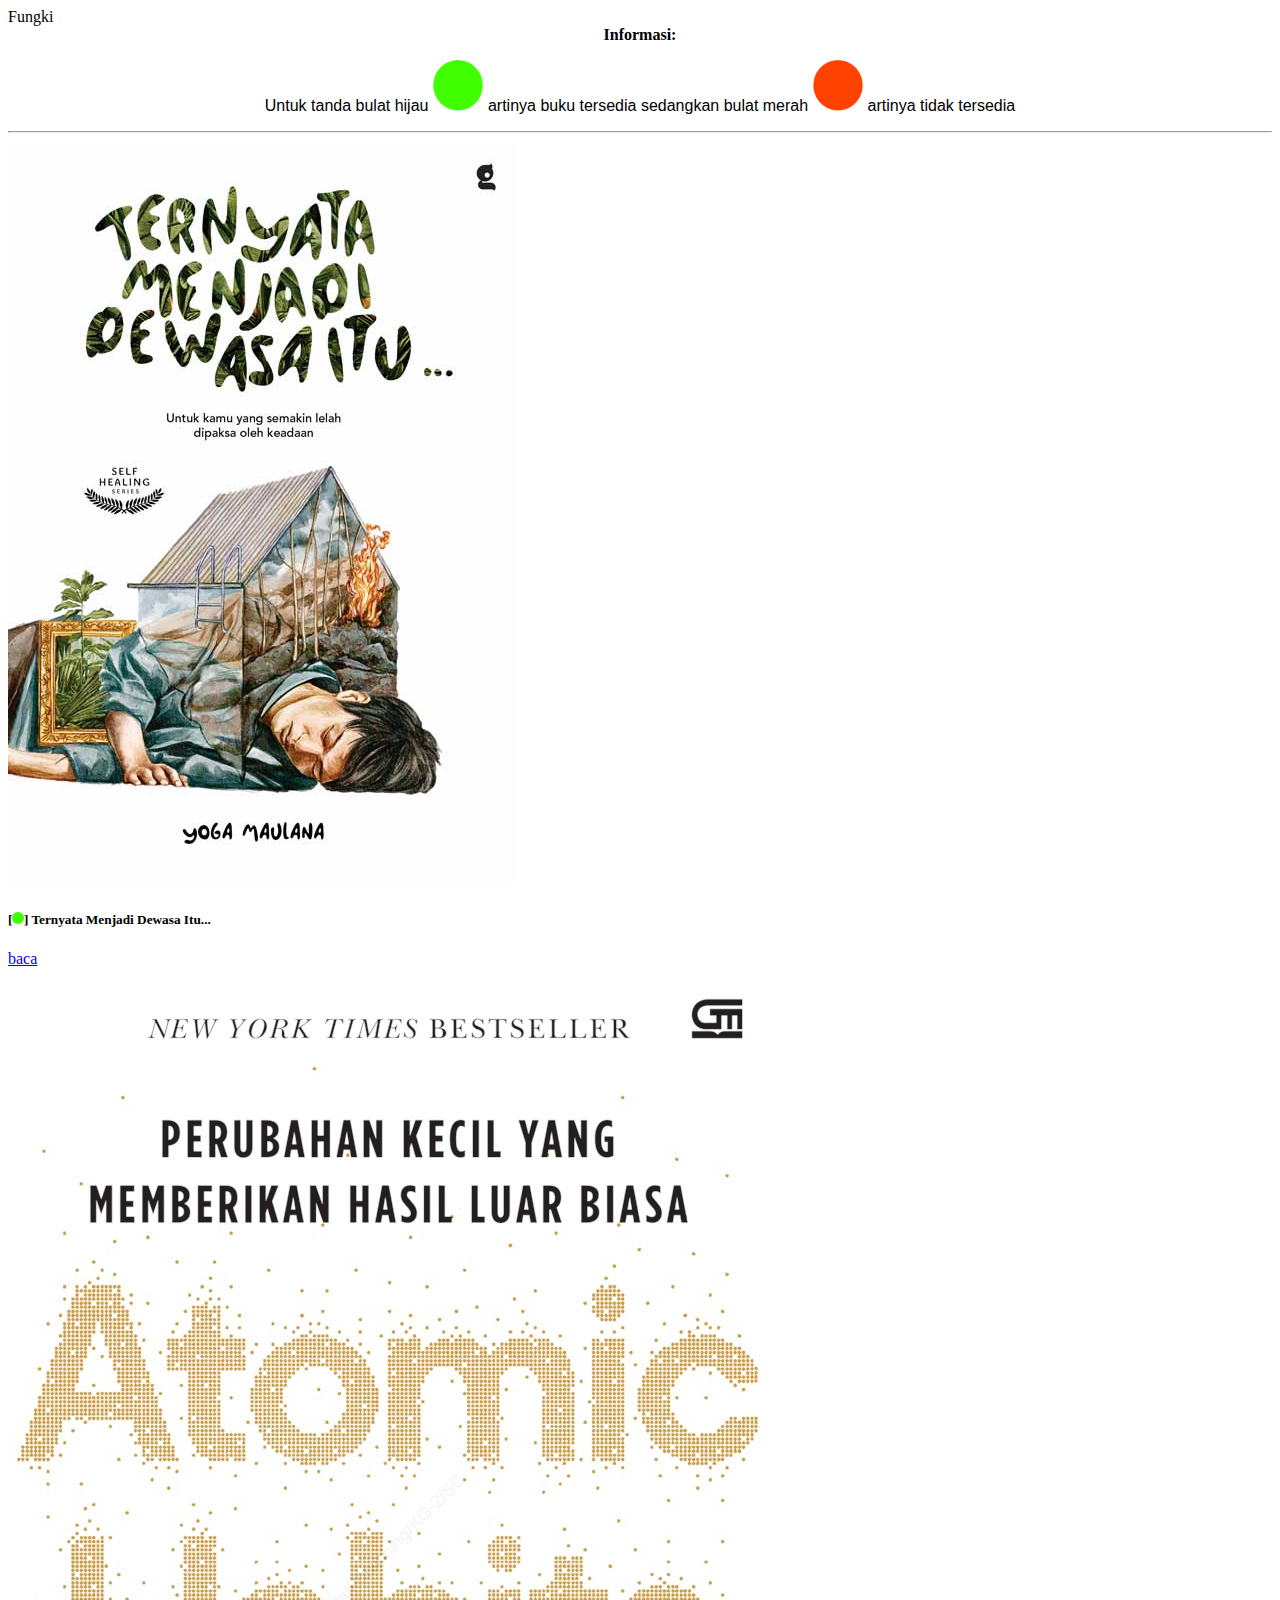
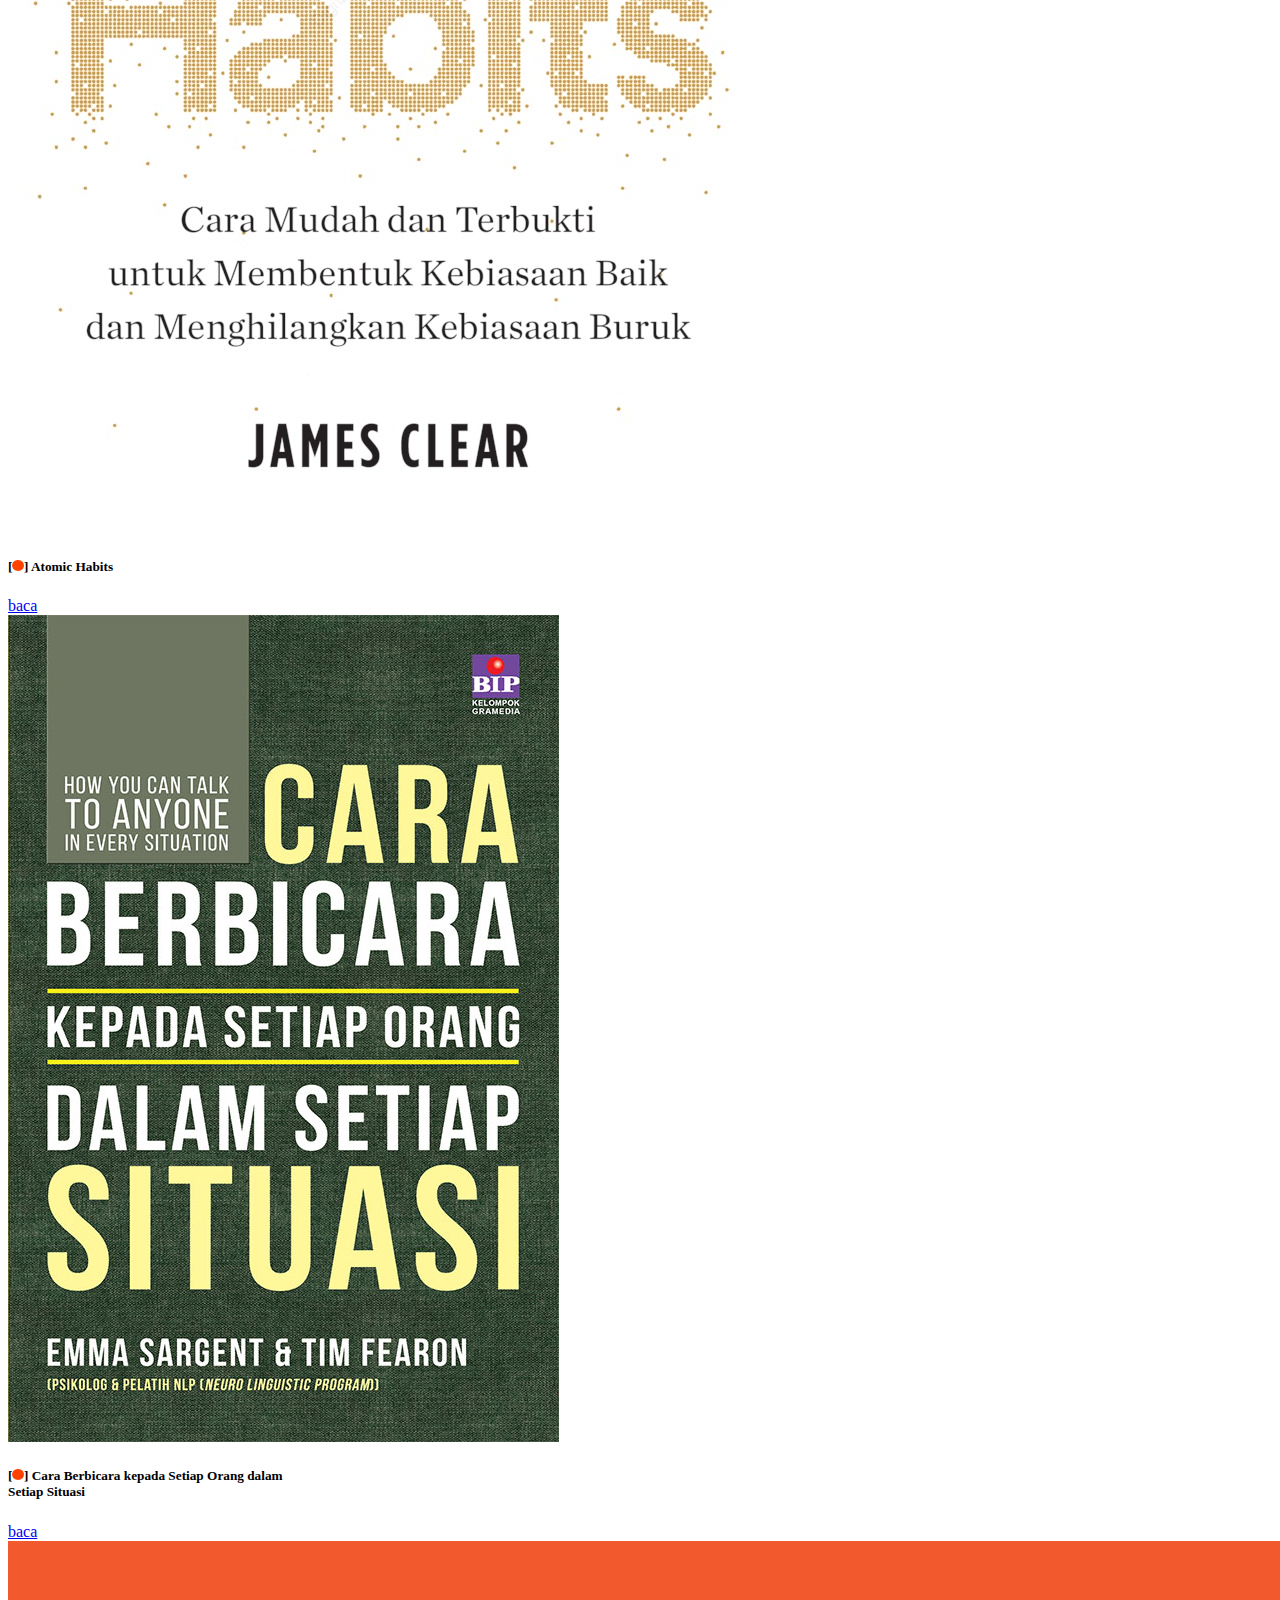
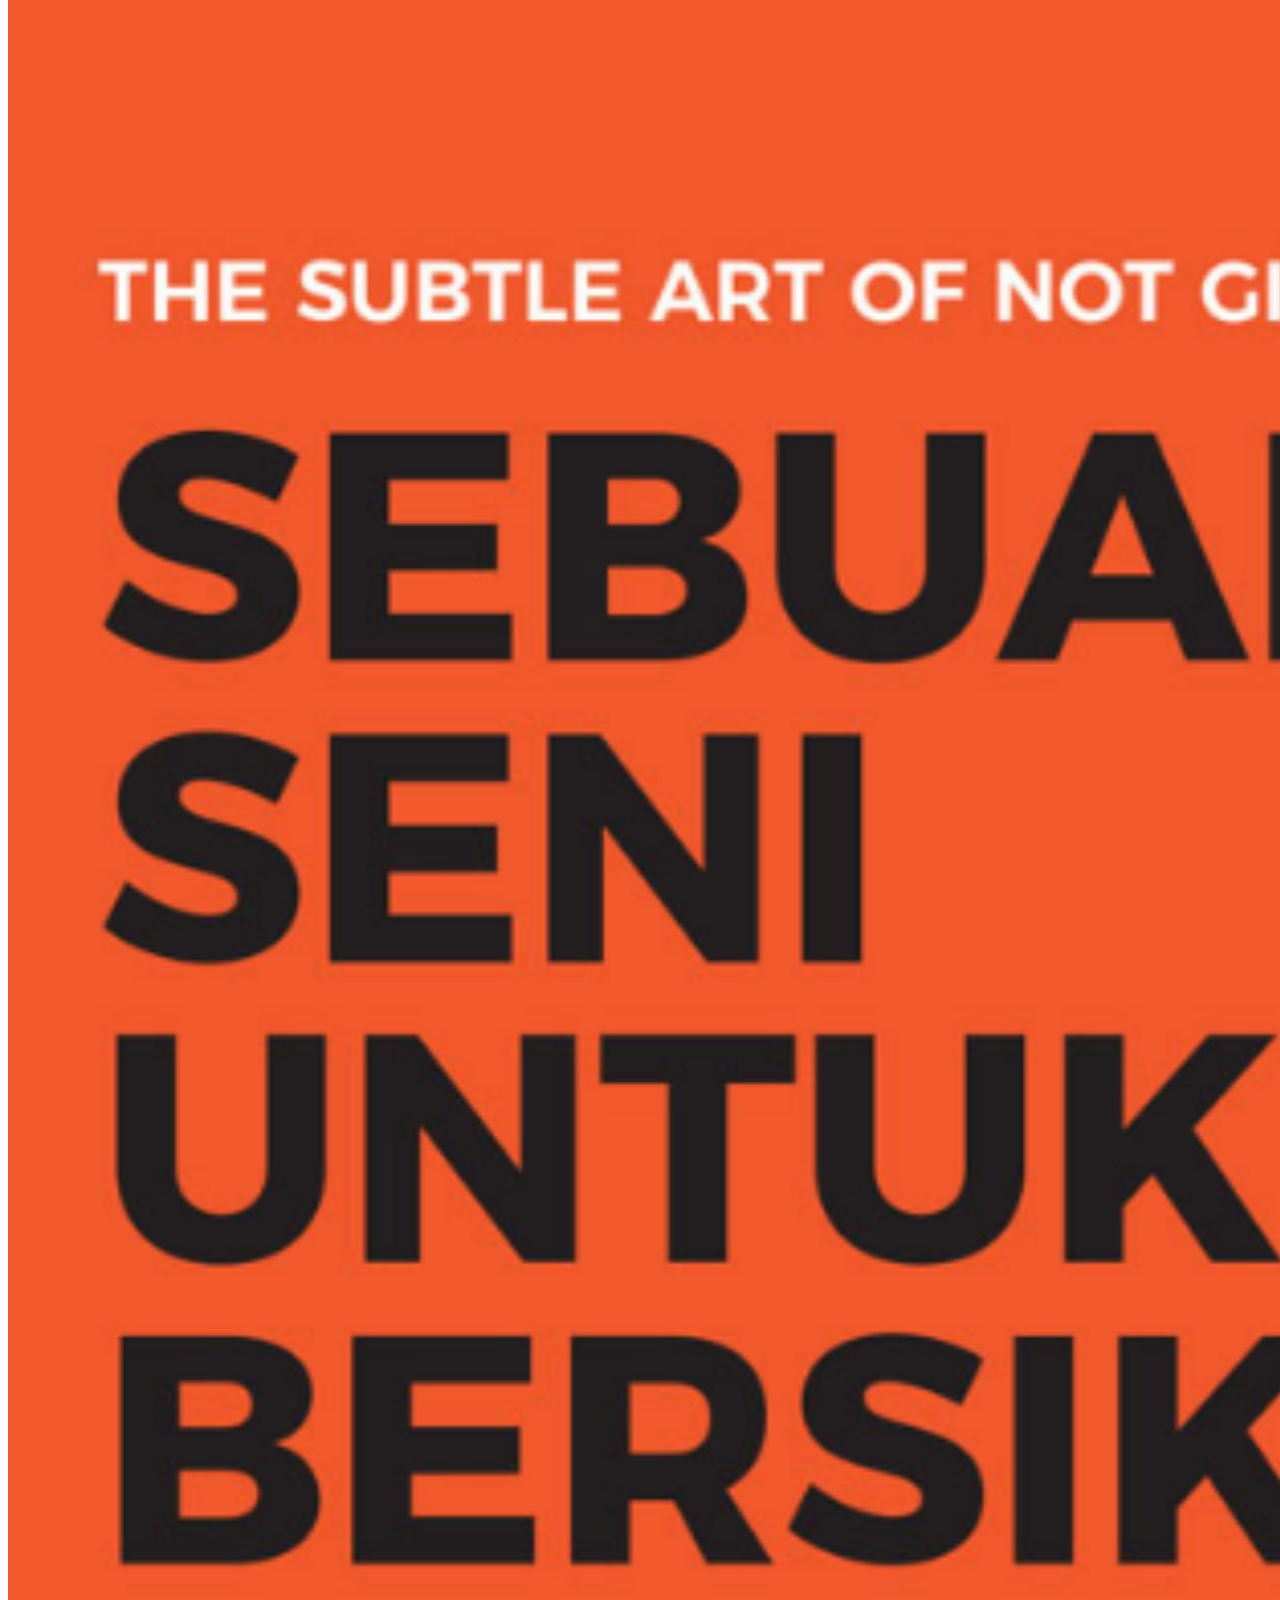
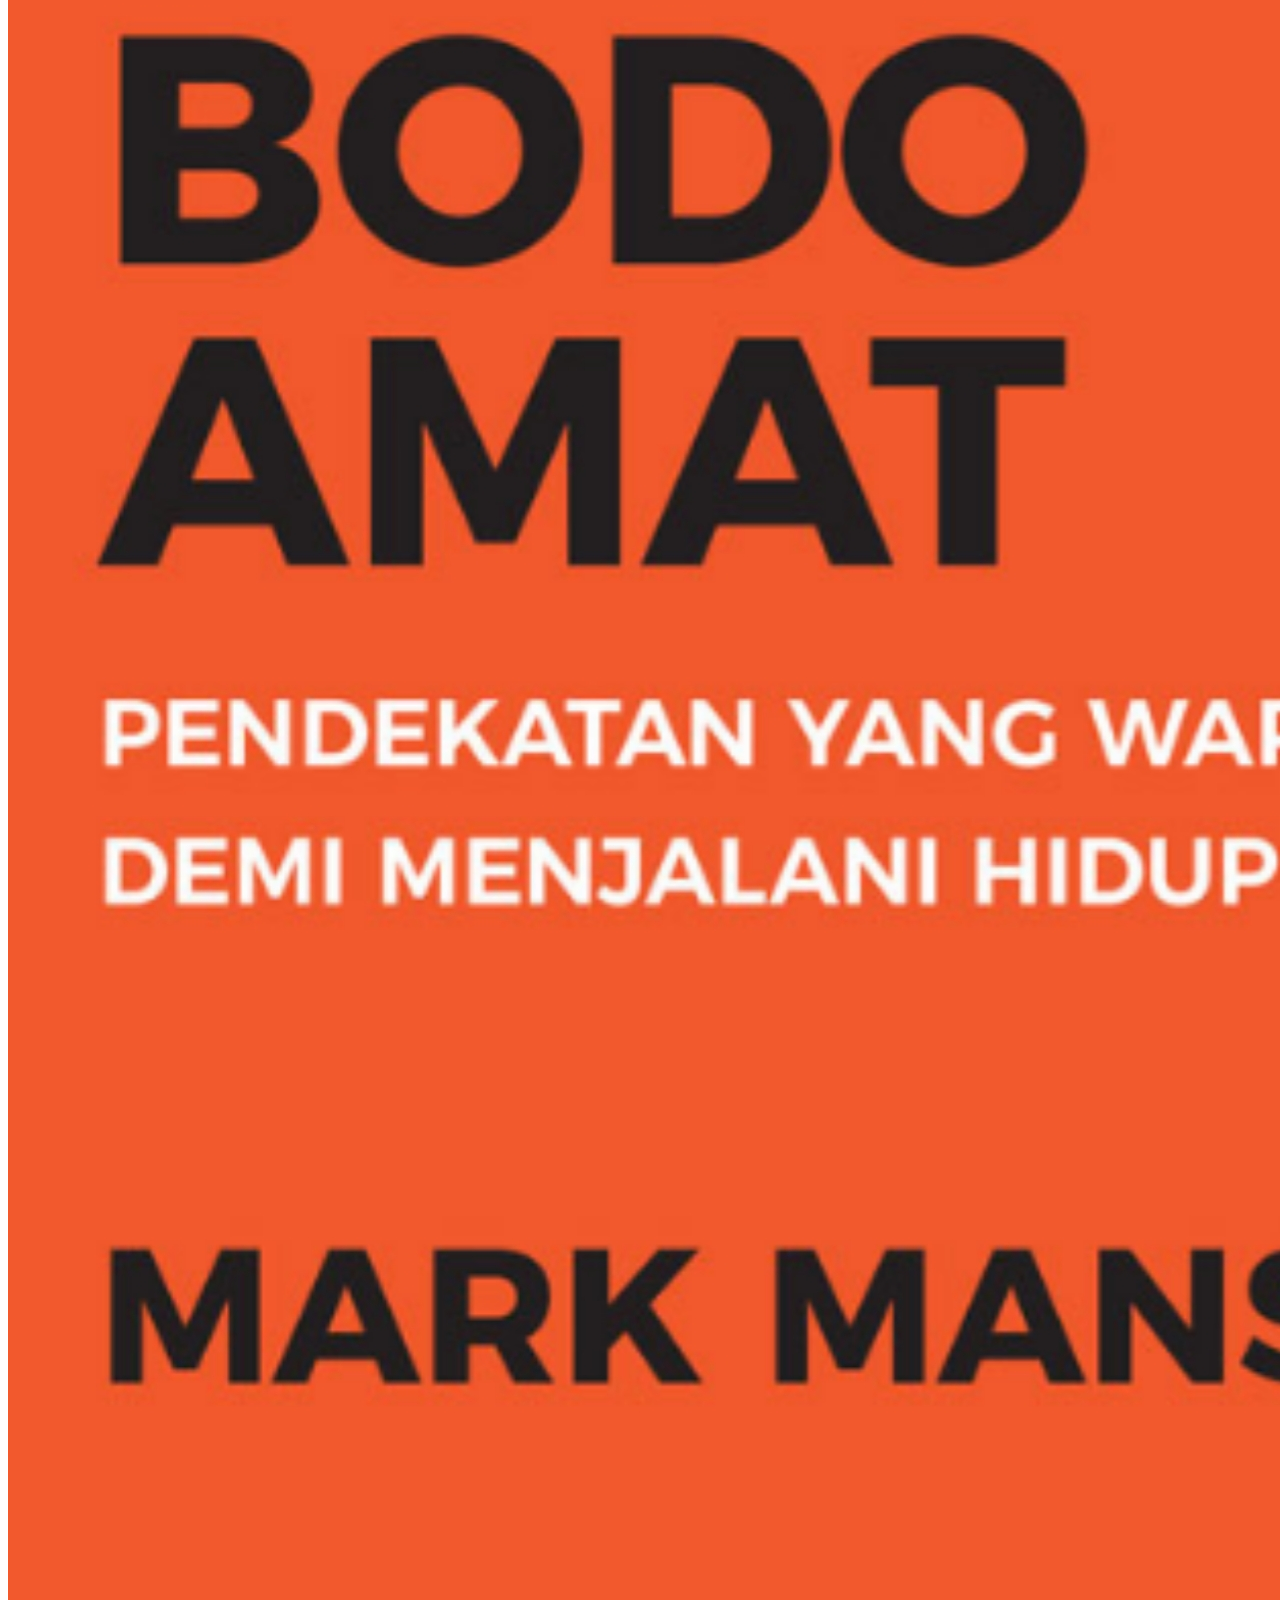
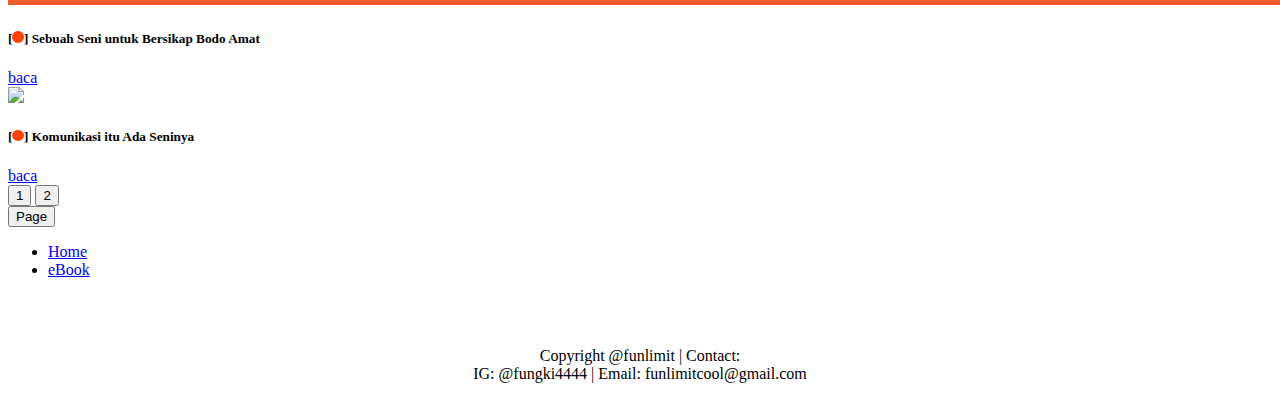
==== index.html @ 974fe0f2 "first commit" ====
<!DOCTYPE html>
<html lang="in">

<head>
  <meta charset="UTF-8">
  <meta name="viewport" content="width=device-width, initial-scale=1.0">
  <title>Daftar Buku</title>
  <link rel="stylesheet" href="../bootstrap.min.css">
  <link rel="stylesheet" href="../free.min.css">
  <link rel="stylesheet" href="../brand.min.css">
  <link rel="stylesheet" href="../flag.min.css">
  <style type="text/css" media="all">
    .BulatWarna {
      width: 4%;
      padding: 0;
      margin:0;
      align-self: center;
    }
    .sansSerif {
      font-family: helvetica;
    }
  </style>
  <script src="jquery-3.7.0.min.js"></script>

</head>

<body class="bg-warning">
  <!-- INI NAVBAR -->
  
  <nav class="navbar bg-dark" data-bs-theme="dark">
    <div class="container-fluid">
      <a class="navbar-brand">Fungki</a>
      <!-- <form action="https://www.google.com/search" id="searchform" method="get" target="_top" class="d-flex position-absolute top-50 end-0 translate-middle-y pl-3" role="search">
                          <input class="form-control me-2 " type="search" placeholder="Google Search" aria-label="Search" autocomplete="off" name="q"  required="required" value="">
                          <button class="btn btn-outline-success bg-grey btn-outline-light" type="submit">Search</button>
                        </form> -->
    </div>
  </nav>
  <!-- NAVBAR END -->
  <div>

    <div class="bg-light">
    <!-- Kode Warna -->
    <div class="p-3" role="group">
      
      <center>
        <b>Informasi:</b>
        <p class="sansSerif">Untuk tanda bulat hijau <img class="BulatWarna"src="hijauB.png" alt="bulat hijau" /> artinya buku tersedia sedangkan bulat merah <img class="BulatWarna" src="merahB.png" alt="bulat merah"/> artinya tidak tersedia</p></center>
        <hr />
    </div>
    <!-- Kode Warna End-->
      <!-- ini. card -->
      <div id="contentBook" class="p-2 container-fluid d-flex justify-content-center row m-auto mt-3">


      </div>
      <!-- ini btn drpdwn -->
      <div class="btn-group p-3 " role="group" aria-label="Button group with nested dropdown">
        <button type="button" class="btn btn-warning">1</button>
        <button type="button" class="btn btn-warning">2</button>

        <div class="btn-group" role="group">
          <button type="button" class="btn btn-warning dropdown-toggle" data-bs-toggle="dropdown" aria-expanded="false">
            Page
          </button>
          <ul class="dropdown-menu">
            <li><a class="dropdown-item" href="../index.html">Home</a></li>
            <li><a class="dropdown-item" href="#">eBook</a></li>
          </ul>
        </div>
      </div>
      <!-- ini btn drpdwn -->

    </div>




    <!-- CARD END -->
  </div>
</div>

<center>
  <br>

  <br>
  <p>
    Copyright @funlimit | Contact:<br>
    <a>IG: @fungki4444</a> | <a>Email: funlimitcool@gmail.com</a>
  </p>

</center>
<script src="../bootstrap.bundle.min.js" type="text/javascript"></script>
<script src="iman.js" type="text/javascript" charset="utf-8"></script>
<!-- <script>
  $.getJSON('bookList_v1.json', function (data){
  let list = data.buku;
  console.log(list);
  $.each(list, function (i, data){
    $('#contentBook').append('<div class="card text-bg-light mb-3" style="max-width: 18rem;"><img class="img-thumbnail" src="'+ data.gambar +'" class="card-img-top"><div class="card-body"><h5 class="card-title">'+ data.judul +'</h5><a class="btn btn-outline-warning" href="">baca</a></div></div>');
      console.log(list);
  });
});
</script> -->
</body>

</html>
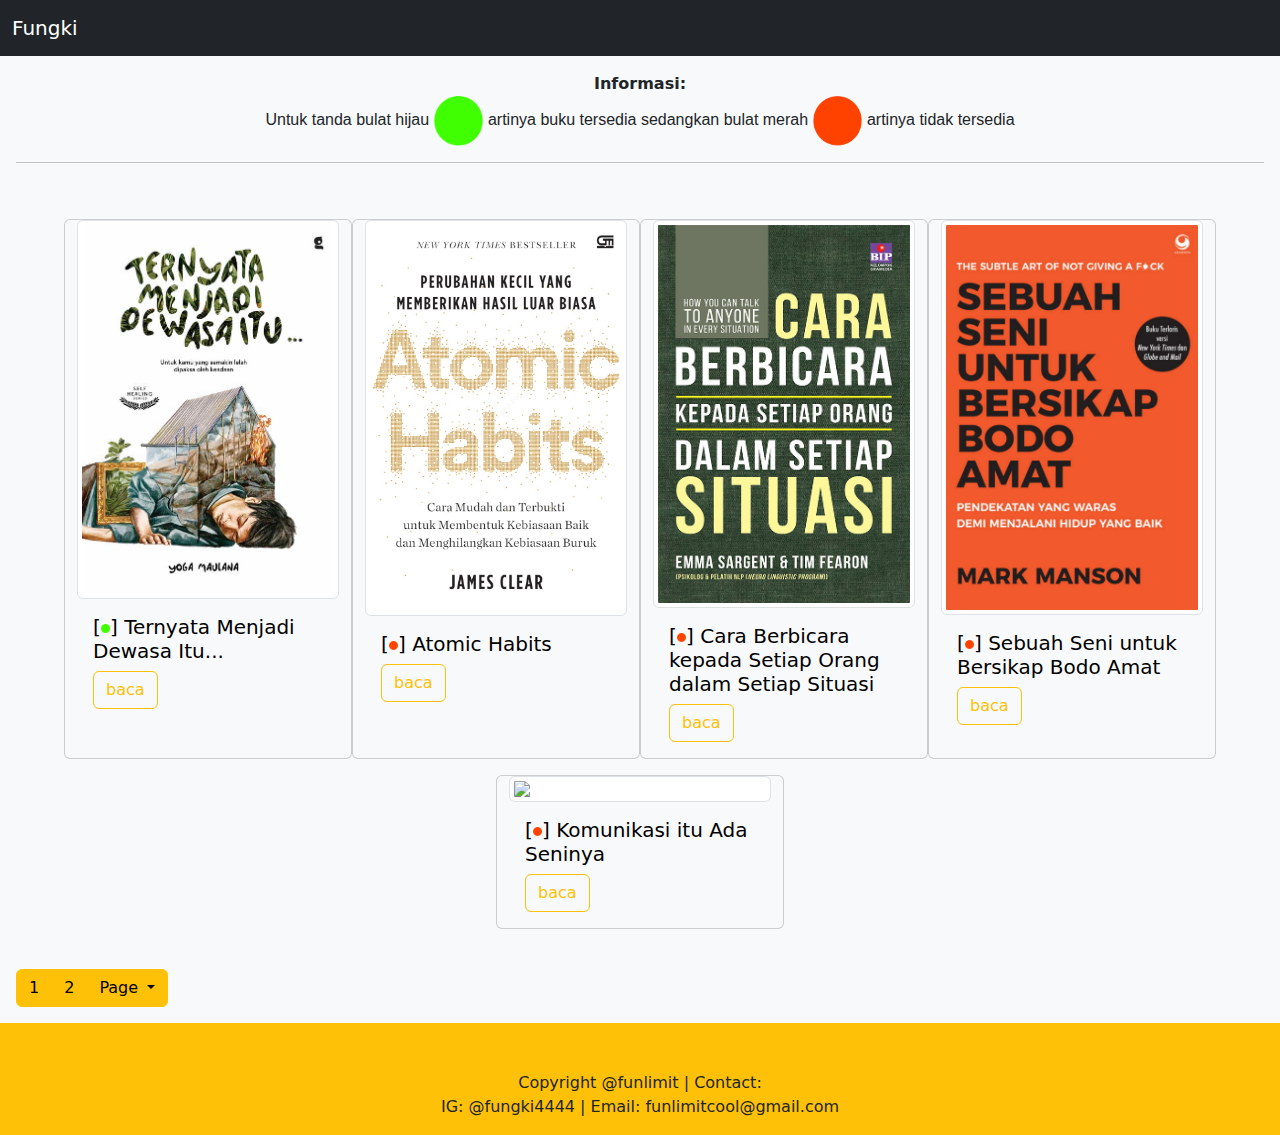
==== commit 99476a43: "Update index.html" ====
--- a/index.html
+++ b/index.html
@@ -5,10 +5,10 @@
   <meta charset="UTF-8">
   <meta name="viewport" content="width=device-width, initial-scale=1.0">
   <title>Daftar Buku</title>
-  <link rel="stylesheet" href="../bootstrap.min.css">
-  <link rel="stylesheet" href="../free.min.css">
-  <link rel="stylesheet" href="../brand.min.css">
-  <link rel="stylesheet" href="../flag.min.css">
+  <link rel="stylesheet" href="https://cdn.jsdelivr.net/npm/bootstrap@5.3.3/dist/css/bootstrap.min.css">
+  <link rel="stylesheet" href="free.min.css">
+  <link rel="stylesheet" href="brand.min.css">
+  <link rel="stylesheet" href=".flag.min.css">
   <style type="text/css" media="all">
     .BulatWarna {
       width: 4%;
@@ -104,4 +104,4 @@
 </script> -->
 </body>
 
-</html>+</html>
--- a/free.min.css
+++ b/free.min.css
@@ -0,0 +1,8 @@
+@charset "UTF-8";/*!
+ * CoreUI Icons Free Open Source Icons
+ * @version v2.0.0-beta.4
+ * @link https://coreui.io/icons
+ * Copyright (c) 2020 creativeLabs Łukasz Holeczek
+ * Licensed under MIT (https://coreui.io/icons/license)
+ */@font-face{font-family:CoreUI-Icons-Free;src:url(../fonts/CoreUI-Icons-Free.eot?64h6xh);src:url(../fonts/CoreUI-Icons-Free.eot?64h6xh#iefix) format("embedded-opentype"),url(../fonts/CoreUI-Icons-Free.ttf?64h6xh) format("truetype"),url(../fonts/CoreUI-Icons-Free.woff?64h6xh) format("woff"),url(../fonts/CoreUI-Icons-Free.svg?64h6xh#CoreUI-Icons-Free) format("svg");font-weight:400;font-style:normal}[class*=" cil-"],[class^=cil-]{font-family:CoreUI-Icons-Free!important;speak:none;font-style:normal;font-weight:400;font-variant:normal;text-transform:none;line-height:1;-webkit-font-smoothing:antialiased;-moz-osx-font-smoothing:grayscale}.cil-3d:before{content:"\ea01"}.cil-4k:before{content:"\ea02"}.cil-account-logout:before{content:"\ea03"}.cil-action-redo:before{content:"\ea04"}.cil-action-undo:before{content:"\ea05"}.cil-address-book:before{content:"\ea06"}.cil-airplane-mode:before{content:"\ea07"}.cil-airplane-mode-off:before{content:"\ea08"}.cil-airplay:before{content:"\ea09"}.cil-alarm:before{content:"\ea0a"}.cil-album:before{content:"\ea0b"}.cil-align-center:before{content:"\ea0c"}.cil-align-left:before{content:"\ea0d"}.cil-align-right:before{content:"\ea0e"}.cil-american-football:before{content:"\ea0f"}.cil-animal:before{content:"\ea10"}.cil-aperture:before{content:"\ea11"}.cil-apple:before{content:"\ea12"}.cil-applications:before{content:"\ea13"}.cil-applications-settings:before{content:"\ea14"}.cil-apps:before{content:"\ea15"}.cil-apps-settings:before{content:"\ea16"}.cil-arrow-bottom:before{content:"\ea17"}.cil-arrow-circle-bottom:before{content:"\ea18"}.cil-arrow-circle-left:before{content:"\ea19"}.cil-arrow-circle-right:before{content:"\ea1a"}.cil-arrow-circle-top:before{content:"\ea1b"}.cil-arrow-left:before{content:"\ea1c"}.cil-arrow-right:before{content:"\ea1d"}.cil-arrow-thick-bottom:before{content:"\ea1e"}.cil-arrow-thick-from-bottom:before{content:"\ea1f"}.cil-arrow-thick-from-left:before{content:"\ea20"}.cil-arrow-thick-from-right:before{content:"\ea21"}.cil-arrow-thick-from-top:before{content:"\ea22"}.cil-arrow-thick-left:before{content:"\ea23"}.cil-arrow-thick-right:before{content:"\ea24"}.cil-arrow-thick-to-bottom:before{content:"\ea25"}.cil-arrow-thick-to-left:before{content:"\ea26"}.cil-arrow-thick-to-right:before{content:"\ea27"}.cil-arrow-thick-to-top:before{content:"\ea28"}.cil-arrow-thick-top:before{content:"\ea29"}.cil-arrow-top:before{content:"\ea2a"}.cil-assistive-listening-system:before{content:"\ea2b"}.cil-asterisk:before{content:"\ea2c"}.cil-asterisk-circle:before{content:"\ea2d"}.cil-at:before{content:"\ea2e"}.cil-audio:before{content:"\ea2f"}.cil-audio-description:before{content:"\ea30"}.cil-audio-spectrum:before{content:"\ea31"}.cil-av-timer:before{content:"\ea32"}.cil-baby:before{content:"\ea33"}.cil-baby-carriage:before{content:"\ea34"}.cil-backspace:before{content:"\ea35"}.cil-badge:before{content:"\ea36"}.cil-balance-scale:before{content:"\ea37"}.cil-ban:before{content:"\ea38"}.cil-bank:before{content:"\ea39"}.cil-bar-chart:before{content:"\ea3a"}.cil-barcode:before{content:"\ea3b"}.cil-baseball:before{content:"\ea3c"}.cil-basket:before{content:"\ea3d"}.cil-basketball:before{content:"\ea3e"}.cil-bath:before{content:"\ea3f"}.cil-bathroom:before{content:"\ea40"}.cil-battery-0:before{content:"\ea41"}.cil-battery-3:before{content:"\ea42"}.cil-battery-5:before{content:"\ea43"}.cil-battery-alert:before{content:"\ea44"}.cil-battery-empty:before{content:"\ea45"}.cil-battery-full:before{content:"\ea46"}.cil-battery-slash:before{content:"\ea47"}.cil-beach-access:before{content:"\ea48"}.cil-beaker:before{content:"\ea49"}.cil-bed:before{content:"\ea4a"}.cil-bell:before{content:"\ea4b"}.cil-bell-exclamation:before{content:"\ea4c"}.cil-bike:before{content:"\ea4d"}.cil-birthday-cake:before{content:"\ea4e"}.cil-blind:before{content:"\ea4f"}.cil-bluetooth:before{content:"\ea50"}.cil-blur:before{content:"\ea51"}.cil-blur-circular:before{content:"\ea52"}.cil-blur-linear:before{content:"\ea53"}.cil-boat-alt:before{content:"\ea54"}.cil-bold:before{content:"\ea55"}.cil-bolt:before{content:"\ea56"}.cil-bolt-circle:before{content:"\ea57"}.cil-book:before{content:"\ea58"}.cil-bookmark:before{content:"\ea59"}.cil-border-all:before{content:"\ea5a"}.cil-border-bottom:before{content:"\ea5b"}.cil-border-clear:before{content:"\ea5c"}.cil-border-horizontal:before{content:"\ea5d"}.cil-border-inner:before{content:"\ea5e"}.cil-border-left:before{content:"\ea5f"}.cil-border-outer:before{content:"\ea60"}.cil-border-right:before{content:"\ea61"}.cil-border-style:before{content:"\ea62"}.cil-border-top:before{content:"\ea63"}.cil-border-vertical:before{content:"\ea64"}.cil-bowling:before{content:"\ea65"}.cil-braille:before{content:"\ea66"}.cil-briefcase:before{content:"\ea67"}.cil-brightness:before{content:"\ea68"}.cil-british-pound:before{content:"\ea69"}.cil-browser:before{content:"\ea6a"}.cil-brush:before{content:"\ea6b"}.cil-brush-alt:before{content:"\ea6c"}.cil-bug:before{content:"\ea6d"}.cil-building:before{content:"\ea6e"}.cil-bullhorn:before{content:"\ea6f"}.cil-burger:before{content:"\ea70"}.cil-burn:before{content:"\ea71"}.cil-bus-alt:before{content:"\ea72"}.cil-calculator:before{content:"\ea73"}.cil-calendar:before{content:"\ea74"}.cil-calendar-check:before{content:"\ea75"}.cil-camera:before{content:"\ea76"}.cil-camera-control:before{content:"\ea77"}.cil-camera-roll:before{content:"\ea78"}.cil-car-alt:before{content:"\ea79"}.cil-caret-bottom:before{content:"\ea7a"}.cil-caret-left:before{content:"\ea7b"}.cil-caret-right:before{content:"\ea7c"}.cil-caret-top:before{content:"\ea7d"}.cil-cart:before{content:"\ea7e"}.cil-cash:before{content:"\ea7f"}.cil-casino:before{content:"\ea80"}.cil-cast:before{content:"\ea81"}.cil-cat:before{content:"\ea82"}.cil-cc:before{content:"\ea83"}.cil-center-focus:before{content:"\ea84"}.cil-chart:before{content:"\ea85"}.cil-chart-line:before{content:"\ea86"}.cil-chart-pie:before{content:"\ea87"}.cil-chat-bubble:before{content:"\ea88"}.cil-check:before{content:"\ea89"}.cil-check-alt:before{content:"\ea8a"}.cil-check-circle:before{content:"\ea8b"}.cil-chevron-bottom:before{content:"\ea8c"}.cil-chevron-circle-down-alt:before{content:"\ea8d"}.cil-chevron-circle-left-alt:before{content:"\ea8e"}.cil-chevron-circle-right-alt:before{content:"\ea8f"}.cil-chevron-circle-up-alt:before{content:"\ea90"}.cil-chevron-double-down:before{content:"\ea91"}.cil-chevron-double-left:before{content:"\ea92"}.cil-chevron-double-right:before{content:"\ea93"}.cil-chevron-double-up:before{content:"\ea94"}.cil-chevron-left:before{content:"\ea95"}.cil-chevron-right:before{content:"\ea96"}.cil-chevron-top:before{content:"\ea97"}.cil-child:before{content:"\ea98"}.cil-child-friendly:before{content:"\ea99"}.cil-circle:before{content:"\ea9a"}.cil-clear-all:before{content:"\ea9b"}.cil-clipboard:before{content:"\ea9c"}.cil-clock:before{content:"\ea9d"}.cil-clone:before{content:"\ea9e"}.cil-closed-captioning:before{content:"\ea9f"}.cil-cloud:before{content:"\eaa0"}.cil-cloud-download:before{content:"\eaa1"}.cil-cloud-upload:before{content:"\eaa2"}.cil-cloudy:before{content:"\eaa3"}.cil-code:before{content:"\eaa4"}.cil-coffee:before{content:"\eaa5"}.cil-cog:before{content:"\eaa6"}.cil-color-border:before{content:"\eaa7"}.cil-color-fill:before{content:"\eaa8"}.cil-color-palette:before{content:"\eaa9"}.cil-columns:before{content:"\eaaa"}.cil-command:before{content:"\eaab"}.cil-comment-bubble:before{content:"\eaac"}.cil-comment-square:before{content:"\eaad"}.cil-compass:before{content:"\eaae"}.cil-compress:before{content:"\eaaf"}.cil-contact:before{content:"\eab0"}.cil-contrast:before{content:"\eab1"}.cil-control:before{content:"\eab2"}.cil-copy:before{content:"\eab3"}.cil-couch:before{content:"\eab4"}.cil-credit-card:before{content:"\eab5"}.cil-crop:before{content:"\eab6"}.cil-crop-rotate:before{content:"\eab7"}.cil-cursor:before{content:"\eab8"}.cil-cursor-move:before{content:"\eab9"}.cil-cut:before{content:"\eaba"}.cil-data-transfer-down:before{content:"\eabb"}.cil-data-transfer-up:before{content:"\eabc"}.cil-deaf:before{content:"\eabd"}.cil-delete:before{content:"\eabe"}.cil-description:before{content:"\eabf"}.cil-devices:before{content:"\eac0"}.cil-dialpad:before{content:"\eac1"}.cil-diamond:before{content:"\eac2"}.cil-dinner:before{content:"\eac3"}.cil-disabled:before{content:"\eac4"}.cil-dog:before{content:"\eac5"}.cil-dollar:before{content:"\eac6"}.cil-door:before{content:"\eac7"}.cil-double-quote-sans-left:before{content:"\eac8"}.cil-double-quote-sans-right:before{content:"\eac9"}.cil-drink:before{content:"\eaca"}.cil-drink-alcohol:before{content:"\eacb"}.cil-drop:before{content:"\eacc"}.cil-eco:before{content:"\eacd"}.cil-education:before{content:"\eace"}.cil-elevator:before{content:"\eacf"}.cil-envelope-closed:before{content:"\ead0"}.cil-envelope-letter:before{content:"\ead1"}.cil-envelope-open:before{content:"\ead2"}.cil-equalizer:before{content:"\ead3"}.cil-ethernet:before{content:"\ead4"}.cil-euro:before{content:"\ead5"}.cil-excerpt:before{content:"\ead6"}.cil-exit-to-app:before{content:"\ead7"}.cil-expand-down:before{content:"\ead8"}.cil-expand-left:before{content:"\ead9"}.cil-expand-right:before{content:"\eada"}.cil-expand-up:before{content:"\eadb"}.cil-exposure:before{content:"\eadc"}.cil-external-link:before{content:"\eadd"}.cil-eyedropper:before{content:"\eade"}.cil-face:before{content:"\eadf"}.cil-face-dead:before{content:"\eae0"}.cil-factory:before{content:"\eae1"}.cil-factory-slash:before{content:"\eae2"}.cil-fastfood:before{content:"\eae3"}.cil-fax:before{content:"\eae4"}.cil-featured-playlist:before{content:"\eae5"}.cil-file:before{content:"\eae6"}.cil-filter:before{content:"\eae7"}.cil-filter-frames:before{content:"\eae8"}.cil-filter-photo:before{content:"\eae9"}.cil-filter-square:before{content:"\eaea"}.cil-filter-x:before{content:"\eaeb"}.cil-find-in-page:before{content:"\eaec"}.cil-fingerprint:before{content:"\eaed"}.cil-fire:before{content:"\eaee"}.cil-flag-alt:before{content:"\eaef"}.cil-flight-takeoff:before{content:"\eaf0"}.cil-flip:before{content:"\eaf1"}.cil-flip-to-back:before{content:"\eaf2"}.cil-flip-to-front:before{content:"\eaf3"}.cil-flower:before{content:"\eaf4"}.cil-folder:before{content:"\eaf5"}.cil-folder-open:before{content:"\eaf6"}.cil-font:before{content:"\eaf7"}.cil-football:before{content:"\eaf8"}.cil-fork:before{content:"\eaf9"}.cil-fridge:before{content:"\eafa"}.cil-frown:before{content:"\eafb"}.cil-fullscreen:before{content:"\eafc"}.cil-fullscreen-exit:before{content:"\eafd"}.cil-functions:before{content:"\eafe"}.cil-functions-alt:before{content:"\eaff"}.cil-gamepad:before{content:"\eb00"}.cil-garage:before{content:"\eb01"}.cil-gem:before{content:"\eb02"}.cil-gif:before{content:"\eb03"}.cil-gift:before{content:"\eb04"}.cil-globe-alt:before{content:"\eb05"}.cil-golf:before{content:"\eb06"}.cil-golf-alt:before{content:"\eb07"}.cil-gradient:before{content:"\eb08"}.cil-grain:before{content:"\eb09"}.cil-graph:before{content:"\eb0a"}.cil-grid:before{content:"\eb0b"}.cil-grid-slash:before{content:"\eb0c"}.cil-group:before{content:"\eb0d"}.cil-hamburger-menu:before{content:"\eb0e"}.cil-hand-point-down:before{content:"\eb0f"}.cil-hand-point-left:before{content:"\eb10"}.cil-hand-point-right:before{content:"\eb11"}.cil-hand-point-up:before{content:"\eb12"}.cil-happy:before{content:"\eb13"}.cil-hd:before{content:"\eb14"}.cil-hdr:before{content:"\eb15"}.cil-header:before{content:"\eb16"}.cil-headphones:before{content:"\eb17"}.cil-healing:before{content:"\eb18"}.cil-heart:before{content:"\eb19"}.cil-highlighter:before{content:"\eb1a"}.cil-highligt:before{content:"\eb1b"}.cil-history:before{content:"\eb1c"}.cil-home:before{content:"\eb1d"}.cil-hospital:before{content:"\eb1e"}.cil-hot-tub:before{content:"\eb1f"}.cil-house:before{content:"\eb20"}.cil-https:before{content:"\eb21"}.cil-image:before{content:"\eb22"}.cil-image-broken:before{content:"\eb23"}.cil-image-plus:before{content:"\eb24"}.cil-inbox:before{content:"\eb25"}.cil-indent-decrease:before{content:"\eb26"}.cil-indent-increase:before{content:"\eb27"}.cil-industry:before{content:"\eb28"}.cil-industry-slash:before{content:"\eb29"}.cil-infinity:before{content:"\eb2a"}.cil-info:before{content:"\eb2b"}.cil-input:before{content:"\eb2c"}.cil-input-hdmi:before{content:"\eb2d"}.cil-input-power:before{content:"\eb2e"}.cil-institution:before{content:"\eb2f"}.cil-italic:before{content:"\eb30"}.cil-justify-center:before{content:"\eb31"}.cil-justify-left:before{content:"\eb32"}.cil-justify-right:before{content:"\eb33"}.cil-keyboard:before{content:"\eb34"}.cil-lan:before{content:"\eb35"}.cil-language:before{content:"\eb36"}.cil-laptop:before{content:"\eb37"}.cil-layers:before{content:"\eb38"}.cil-leaf:before{content:"\eb39"}.cil-lemon:before{content:"\eb3a"}.cil-level-down:before{content:"\eb3b"}.cil-level-up:before{content:"\eb3c"}.cil-library:before{content:"\eb3d"}.cil-library-add:before{content:"\eb3e"}.cil-library-building:before{content:"\eb3f"}.cil-life-ring:before{content:"\eb40"}.cil-lightbulb:before{content:"\eb41"}.cil-line-spacing:before{content:"\eb42"}.cil-line-style:before{content:"\eb43"}.cil-line-weight:before{content:"\eb44"}.cil-link:before{content:"\eb45"}.cil-link-alt:before{content:"\eb46"}.cil-link-broken:before{content:"\eb47"}.cil-list:before{content:"\eb48"}.cil-list-filter:before{content:"\eb49"}.cil-list-high-priority:before{content:"\eb4a"}.cil-list-low-priority:before{content:"\eb4b"}.cil-list-numbered:before{content:"\eb4c"}.cil-list-numbered-rtl:before{content:"\eb4d"}.cil-list-rich:before{content:"\eb4e"}.cil-location-pin:before{content:"\eb4f"}.cil-lock-locked:before{content:"\eb50"}.cil-lock-unlocked:before{content:"\eb51"}.cil-locomotive:before{content:"\eb52"}.cil-loop:before{content:"\eb53"}.cil-loop-1:before{content:"\eb54"}.cil-loop-circular:before{content:"\eb55"}.cil-low-vision:before{content:"\eb56"}.cil-magnifying-glass:before{content:"\eb57"}.cil-map:before{content:"\eb58"}.cil-media-eject:before{content:"\eb59"}.cil-media-pause:before{content:"\eb5a"}.cil-media-play:before{content:"\eb5b"}.cil-media-record:before{content:"\eb5c"}.cil-media-skip-backward:before{content:"\eb5d"}.cil-media-skip-forward:before{content:"\eb5e"}.cil-media-step-backward:before{content:"\eb5f"}.cil-media-step-forward:before{content:"\eb60"}.cil-media-stop:before{content:"\eb61"}.cil-medical-cross:before{content:"\eb62"}.cil-meh:before{content:"\eb63"}.cil-memory:before{content:"\eb64"}.cil-menu:before{content:"\eb65"}.cil-mic:before{content:"\eb66"}.cil-microphone:before{content:"\eb67"}.cil-minus:before{content:"\eb68"}.cil-mobile:before{content:"\eb69"}.cil-mobile-landscape:before{content:"\eb6a"}.cil-money:before{content:"\eb6b"}.cil-monitor:before{content:"\eb6c"}.cil-mood-bad:before{content:"\eb6d"}.cil-mood-good:before{content:"\eb6e"}.cil-mood-very-bad:before{content:"\eb6f"}.cil-mood-very-good:before{content:"\eb70"}.cil-moon:before{content:"\eb71"}.cil-mouse:before{content:"\eb72"}.cil-mouth-slash:before{content:"\eb73"}.cil-move:before{content:"\eb74"}.cil-movie:before{content:"\eb75"}.cil-mug:before{content:"\eb76"}.cil-mug-tea:before{content:"\eb77"}.cil-music-note:before{content:"\eb78"}.cil-newspaper:before{content:"\eb79"}.cil-note-add:before{content:"\eb7a"}.cil-notes:before{content:"\eb7b"}.cil-object-group:before{content:"\eb7c"}.cil-object-ungroup:before{content:"\eb7d"}.cil-opacity:before{content:"\eb7e"}.cil-opentype:before{content:"\eb7f"}.cil-options:before{content:"\eb80"}.cil-paint:before{content:"\eb81"}.cil-paint-bucket:before{content:"\eb82"}.cil-paper-plane:before{content:"\eb83"}.cil-paperclip:before{content:"\eb84"}.cil-paragraph:before{content:"\eb85"}.cil-paw:before{content:"\eb86"}.cil-pen:before{content:"\eb87"}.cil-pen-alt:before{content:"\eb88"}.cil-pen-nib:before{content:"\eb89"}.cil-pencil:before{content:"\eb8a"}.cil-people:before{content:"\eb8b"}.cil-phone:before{content:"\eb8c"}.cil-pin:before{content:"\eb8d"}.cil-pizza:before{content:"\eb8e"}.cil-plant:before{content:"\eb8f"}.cil-playlist-add:before{content:"\eb90"}.cil-plus:before{content:"\eb91"}.cil-pool:before{content:"\eb92"}.cil-power-standby:before{content:"\eb93"}.cil-pregnant:before{content:"\eb94"}.cil-print:before{content:"\eb95"}.cil-pushchair:before{content:"\eb96"}.cil-puzzle:before{content:"\eb97"}.cil-qr-code:before{content:"\eb98"}.cil-rain:before{content:"\eb99"}.cil-rectangle:before{content:"\eb9a"}.cil-recycle:before{content:"\eb9b"}.cil-reload:before{content:"\eb9c"}.cil-report-slash:before{content:"\eb9d"}.cil-resize-both:before{content:"\eb9e"}.cil-resize-height:before{content:"\eb9f"}.cil-resize-width:before{content:"\eba0"}.cil-restaurant:before{content:"\eba1"}.cil-room:before{content:"\eba2"}.cil-router:before{content:"\eba3"}.cil-rowing:before{content:"\eba4"}.cil-rss:before{content:"\eba5"}.cil-ruble:before{content:"\eba6"}.cil-running:before{content:"\eba7"}.cil-sad:before{content:"\eba8"}.cil-satelite:before{content:"\eba9"}.cil-save:before{content:"\ebaa"}.cil-school:before{content:"\ebab"}.cil-screen-desktop:before{content:"\ebac"}.cil-screen-smartphone:before{content:"\ebad"}.cil-scrubber:before{content:"\ebae"}.cil-search:before{content:"\ebaf"}.cil-send:before{content:"\ebb0"}.cil-settings:before{content:"\ebb1"}.cil-share:before{content:"\ebb2"}.cil-share-all:before{content:"\ebb3"}.cil-share-alt:before{content:"\ebb4"}.cil-share-boxed:before{content:"\ebb5"}.cil-shield-alt:before{content:"\ebb6"}.cil-short-text:before{content:"\ebb7"}.cil-shower:before{content:"\ebb8"}.cil-sign-language:before{content:"\ebb9"}.cil-signal-cellular-0:before{content:"\ebba"}.cil-signal-cellular-3:before{content:"\ebbb"}.cil-signal-cellular-4:before{content:"\ebbc"}.cil-sim:before{content:"\ebbd"}.cil-sitemap:before{content:"\ebbe"}.cil-smile:before{content:"\ebbf"}.cil-smile-plus:before{content:"\ebc0"}.cil-smoke:before{content:"\ebc1"}.cil-smoke-free:before{content:"\ebc2"}.cil-smoke-slash:before{content:"\ebc3"}.cil-smoking-room:before{content:"\ebc4"}.cil-snowflake:before{content:"\ebc5"}.cil-soccer:before{content:"\ebc6"}.cil-sofa:before{content:"\ebc7"}.cil-sort-alpha-down:before{content:"\ebc8"}.cil-sort-alpha-up:before{content:"\ebc9"}.cil-sort-ascending:before{content:"\ebca"}.cil-sort-descending:before{content:"\ebcb"}.cil-sort-numeric-down:before{content:"\ebcc"}.cil-sort-numeric-up:before{content:"\ebcd"}.cil-spa:before{content:"\ebce"}.cil-space-bar:before{content:"\ebcf"}.cil-speak:before{content:"\ebd0"}.cil-speaker:before{content:"\ebd1"}.cil-speech:before{content:"\ebd2"}.cil-speedometer:before{content:"\ebd3"}.cil-spreadsheet:before{content:"\ebd4"}.cil-square:before{content:"\ebd5"}.cil-star:before{content:"\ebd6"}.cil-star-half:before{content:"\ebd7"}.cil-storage:before{content:"\ebd8"}.cil-stream:before{content:"\ebd9"}.cil-strikethrough:before{content:"\ebda"}.cil-sun:before{content:"\ebdb"}.cil-swap-horizontal:before{content:"\ebdc"}.cil-swap-vertical:before{content:"\ebdd"}.cil-swimming:before{content:"\ebde"}.cil-sync:before{content:"\ebdf"}.cil-tablet:before{content:"\ebe0"}.cil-tag:before{content:"\ebe1"}.cil-tags:before{content:"\ebe2"}.cil-task:before{content:"\ebe3"}.cil-taxi:before{content:"\ebe4"}.cil-tennis:before{content:"\ebe5"}.cil-tennis-ball:before{content:"\ebe6"}.cil-terminal:before{content:"\ebe7"}.cil-terrain:before{content:"\ebe8"}.cil-text:before{content:"\ebe9"}.cil-text-shapes:before{content:"\ebea"}.cil-text-size:before{content:"\ebeb"}.cil-text-square:before{content:"\ebec"}.cil-text-strike:before{content:"\ebed"}.cil-thumb-down:before{content:"\ebee"}.cil-thumb-up:before{content:"\ebef"}.cil-toggle-off:before{content:"\ebf0"}.cil-toggle-on:before{content:"\ebf1"}.cil-toilet:before{content:"\ebf2"}.cil-touch-app:before{content:"\ebf3"}.cil-transfer:before{content:"\ebf4"}.cil-translate:before{content:"\ebf5"}.cil-trash:before{content:"\ebf6"}.cil-triangle:before{content:"\ebf7"}.cil-truck:before{content:"\ebf8"}.cil-tv:before{content:"\ebf9"}.cil-underline:before{content:"\ebfa"}.cil-usb:before{content:"\ebfb"}.cil-user:before{content:"\ebfc"}.cil-user-female:before{content:"\ebfd"}.cil-user-follow:before{content:"\ebfe"}.cil-user-plus:before{content:"\ebff"}.cil-user-unfollow:before{content:"\ec00"}.cil-user-x:before{content:"\ec01"}.cil-vector:before{content:"\ec02"}.cil-vertical-align-bottom:before{content:"\ec03"}.cil-vertical-align-center:before{content:"\ec04"}.cil-vertical-align-top:before{content:"\ec05"}.cil-video:before{content:"\ec06"}.cil-videogame:before{content:"\ec07"}.cil-view-column:before{content:"\ec08"}.cil-view-module:before{content:"\ec09"}.cil-view-quilt:before{content:"\ec0a"}.cil-view-stream:before{content:"\ec0b"}.cil-voice:before{content:"\ec0c"}.cil-voice-over-record:before{content:"\ec0d"}.cil-volume-high:before{content:"\ec0e"}.cil-volume-low:before{content:"\ec0f"}.cil-volume-off:before{content:"\ec10"}.cil-walk:before{content:"\ec11"}.cil-wallet:before{content:"\ec12"}.cil-wallpaper:before{content:"\ec13"}.cil-warning:before{content:"\ec14"}.cil-watch:before{content:"\ec15"}.cil-wc:before{content:"\ec16"}.cil-weightlifitng:before{content:"\ec17"}.cil-wheelchair:before{content:"\ec18"}.cil-wifi-signal-0:before{content:"\ec19"}.cil-wifi-signal-1:before{content:"\ec1a"}.cil-wifi-signal-2:before{content:"\ec1b"}.cil-wifi-signal-3:before{content:"\ec1c"}.cil-wifi-signal-4:before{content:"\ec1d"}.cil-wifi-signal-off:before{content:"\ec1e"}.cil-window:before{content:"\ec1f"}.cil-window-maximize:before{content:"\ec20"}.cil-window-minimize:before{content:"\ec21"}.cil-window-restore:before{content:"\ec22"}.cil-wrap-text:before{content:"\ec23"}.cil-x:before{content:"\ec24"}.cil-x-circle:before{content:"\ec25"}.cil-yen:before{content:"\ec26"}.cil-zoom:before{content:"\ec27"}.cil-zoom-in:before{content:"\ec28"}.cil-zoom-out:before{content:"\ec29"}
+/*# sourceMappingURL=free.min.css.map */--- a/brand.min.css
+++ b/brand.min.css
@@ -0,0 +1,8 @@
+@charset "UTF-8";/*!
+ * CoreUI Icons - Brand Icons
+ * @version v2.0.0-beta.4
+ * @link https://coreui.io/icons/brand/
+ * Copyright (c) 2020 creativeLabs Łukasz Holeczek
+ * Licensed under CC0 1.0 Universal
+ */@font-face{font-family:CoreUI-Icons-Brand;src:url(../fonts/CoreUI-Icons-Brand.eot?64h6xh);src:url(../fonts/CoreUI-Icons-Brand.eot?64h6xh#iefix) format("embedded-opentype"),url(../fonts/CoreUI-Icons-Brand.ttf?64h6xh) format("truetype"),url(../fonts/CoreUI-Icons-Brand.woff?64h6xh) format("woff"),url(../fonts/CoreUI-Icons-Brand.svg?64h6xh#CoreUI-Icons-Brand) format("svg");font-weight:400;font-style:normal}[class*=" cib-"],[class^=cib-]{font-family:CoreUI-Icons-Brand!important;speak:none;font-style:normal;font-weight:400;font-variant:normal;text-transform:none;line-height:1;-webkit-font-smoothing:antialiased;-moz-osx-font-smoothing:grayscale}.cib-500px:before{content:"\ea01"}.cib-500px-5:before{content:"\ea02"}.cib-about-me:before{content:"\ea03"}.cib-abstract:before{content:"\ea04"}.cib-acm:before{content:"\ea05"}.cib-addthis:before{content:"\ea06"}.cib-adguard:before{content:"\ea07"}.cib-adobe:before{content:"\ea08"}.cib-adobe-acrobat-reader:before{content:"\ea09"}.cib-adobe-after-effects:before{content:"\ea0a"}.cib-adobe-audition:before{content:"\ea0b"}.cib-adobe-creative-cloud:before{content:"\ea0c"}.cib-adobe-dreamweaver:before{content:"\ea0d"}.cib-adobe-illustrator:before{content:"\ea0e"}.cib-adobe-indesign:before{content:"\ea0f"}.cib-adobe-lightroom:before{content:"\ea10"}.cib-adobe-lightroom-classic:before{content:"\ea11"}.cib-adobe-photoshop:before{content:"\ea12"}.cib-adobe-premiere:before{content:"\ea13"}.cib-adobe-typekit:before{content:"\ea14"}.cib-adobe-xd:before{content:"\ea15"}.cib-airbnb:before{content:"\ea16"}.cib-algolia:before{content:"\ea17"}.cib-alipay:before{content:"\ea18"}.cib-allocine:before{content:"\ea19"}.cib-amazon:before{content:"\ea1a"}.cib-amazon-aws:before{content:"\ea1b"}.cib-amazon-pay:before{content:"\ea1c"}.cib-amd:before{content:"\ea1d"}.cib-american-express:before{content:"\ea1e"}.cib-anaconda:before{content:"\ea1f"}.cib-analogue:before{content:"\ea20"}.cib-android:before{content:"\ea21"}.cib-android-alt:before{content:"\ea22"}.cib-angellist:before{content:"\ea23"}.cib-angular:before{content:"\ea24"}.cib-angular-universal:before{content:"\ea25"}.cib-ansible:before{content:"\ea26"}.cib-apache:before{content:"\ea27"}.cib-apache-airflow:before{content:"\ea28"}.cib-apache-flink:before{content:"\ea29"}.cib-apache-spark:before{content:"\ea2a"}.cib-app-store:before{content:"\ea2b"}.cib-app-store-ios:before{content:"\ea2c"}.cib-apple:before{content:"\ea2d"}.cib-apple-music:before{content:"\ea2e"}.cib-apple-pay:before{content:"\ea2f"}.cib-apple-podcasts:before{content:"\ea30"}.cib-appveyor:before{content:"\ea31"}.cib-aral:before{content:"\ea32"}.cib-arch-linux:before{content:"\ea33"}.cib-archive-of-our-own:before{content:"\ea34"}.cib-arduino:before{content:"\ea35"}.cib-artstation:before{content:"\ea36"}.cib-arxiv:before{content:"\ea37"}.cib-asana:before{content:"\ea38"}.cib-at-and-t:before{content:"\ea39"}.cib-atlassian:before{content:"\ea3a"}.cib-atom:before{content:"\ea3b"}.cib-audible:before{content:"\ea3c"}.cib-aurelia:before{content:"\ea3d"}.cib-auth0:before{content:"\ea3e"}.cib-automatic:before{content:"\ea3f"}.cib-autotask:before{content:"\ea40"}.cib-aventrix:before{content:"\ea41"}.cib-azure-artifacts:before{content:"\ea42"}.cib-azure-devops:before{content:"\ea43"}.cib-azure-pipelines:before{content:"\ea44"}.cib-babel:before{content:"\ea45"}.cib-baidu:before{content:"\ea46"}.cib-bamboo:before{content:"\ea47"}.cib-bancontact:before{content:"\ea48"}.cib-bandcamp:before{content:"\ea49"}.cib-basecamp:before{content:"\ea4a"}.cib-bathasu:before{content:"\ea4b"}.cib-behance:before{content:"\ea4c"}.cib-big-cartel:before{content:"\ea4d"}.cib-bing:before{content:"\ea4e"}.cib-bit:before{content:"\ea4f"}.cib-bitbucket:before{content:"\ea50"}.cib-bitcoin:before{content:"\ea51"}.cib-bitdefender:before{content:"\ea52"}.cib-bitly:before{content:"\ea53"}.cib-blackberry:before{content:"\ea54"}.cib-blender:before{content:"\ea55"}.cib-blogger:before{content:"\ea56"}.cib-blogger-b:before{content:"\ea57"}.cib-bluetooth:before{content:"\ea58"}.cib-bluetooth-b:before{content:"\ea59"}.cib-boeing:before{content:"\ea5a"}.cib-boost:before{content:"\ea5b"}.cib-bootstrap:before{content:"\ea5c"}.cib-bower:before{content:"\ea5d"}.cib-brand-ai:before{content:"\ea5e"}.cib-brave:before{content:"\ea5f"}.cib-btc:before{content:"\ea60"}.cib-buddy:before{content:"\ea61"}.cib-buffer:before{content:"\ea62"}.cib-buy-me-a-coffee:before{content:"\ea63"}.cib-buysellads:before{content:"\ea64"}.cib-buzzfeed:before{content:"\ea65"}.cib-c:before{content:"\ea66"}.cib-cakephp:before{content:"\ea67"}.cib-campaign-monitor:before{content:"\ea68"}.cib-canva:before{content:"\ea69"}.cib-cashapp:before{content:"\ea6a"}.cib-cassandra:before{content:"\ea6b"}.cib-castro:before{content:"\ea6c"}.cib-cc-amazon-pay:before{content:"\ea6d"}.cib-cc-amex:before{content:"\ea6e"}.cib-cc-apple-pay:before{content:"\ea6f"}.cib-cc-diners-club:before{content:"\ea70"}.cib-cc-discover:before{content:"\ea71"}.cib-cc-jcb:before{content:"\ea72"}.cib-cc-mastercard:before{content:"\ea73"}.cib-cc-paypal:before{content:"\ea74"}.cib-cc-stripe:before{content:"\ea75"}.cib-cc-visa:before{content:"\ea76"}.cib-centos:before{content:"\ea77"}.cib-cevo:before{content:"\ea78"}.cib-chase:before{content:"\ea79"}.cib-chef:before{content:"\ea7a"}.cib-chromecast:before{content:"\ea7b"}.cib-circle:before{content:"\ea7c"}.cib-circleci:before{content:"\ea7d"}.cib-cirrusci:before{content:"\ea7e"}.cib-cisco:before{content:"\ea7f"}.cib-civicrm:before{content:"\ea80"}.cib-clockify:before{content:"\ea81"}.cib-clojure:before{content:"\ea82"}.cib-cloudbees:before{content:"\ea83"}.cib-cloudflare:before{content:"\ea84"}.cib-cmake:before{content:"\ea85"}.cib-co-op:before{content:"\ea86"}.cib-codacy:before{content:"\ea87"}.cib-code-climate:before{content:"\ea88"}.cib-codecademy:before{content:"\ea89"}.cib-codecov:before{content:"\ea8a"}.cib-codeigniter:before{content:"\ea8b"}.cib-codepen:before{content:"\ea8c"}.cib-coderwall:before{content:"\ea8d"}.cib-codesandbox:before{content:"\ea8e"}.cib-codeship:before{content:"\ea8f"}.cib-codewars:before{content:"\ea90"}.cib-codio:before{content:"\ea91"}.cib-coffeescript:before{content:"\ea92"}.cib-common-workflow-language:before{content:"\ea93"}.cib-composer:before{content:"\ea94"}.cib-conda-forge:before{content:"\ea95"}.cib-conekta:before{content:"\ea96"}.cib-confluence:before{content:"\ea97"}.cib-coreui:before{content:"\ea98"}.cib-coreui-c:before{content:"\ea99"}.cib-coursera:before{content:"\ea9a"}.cib-coveralls:before{content:"\ea9b"}.cib-cpanel:before{content:"\ea9c"}.cib-cplusplus:before{content:"\ea9d"}.cib-creative-commons:before{content:"\ea9e"}.cib-creative-commons-by:before{content:"\ea9f"}.cib-creative-commons-nc:before{content:"\eaa0"}.cib-creative-commons-nc-eu:before{content:"\eaa1"}.cib-creative-commons-nc-jp:before{content:"\eaa2"}.cib-creative-commons-nd:before{content:"\eaa3"}.cib-creative-commons-pd:before{content:"\eaa4"}.cib-creative-commons-pd-alt:before{content:"\eaa5"}.cib-creative-commons-remix:before{content:"\eaa6"}.cib-creative-commons-sa:before{content:"\eaa7"}.cib-creative-commons-sampling:before{content:"\eaa8"}.cib-creative-commons-sampling-plus:before{content:"\eaa9"}.cib-creative-commons-share:before{content:"\eaaa"}.cib-creative-commons-zero:before{content:"\eaab"}.cib-crunchbase:before{content:"\eaac"}.cib-crunchyroll:before{content:"\eaad"}.cib-css3:before{content:"\eaae"}.cib-css3-shiled:before{content:"\eaaf"}.cib-csswizardry:before{content:"\eab0"}.cib-d3-js:before{content:"\eab1"}.cib-dailymotion:before{content:"\eab2"}.cib-dashlane:before{content:"\eab3"}.cib-dazn:before{content:"\eab4"}.cib-dblp:before{content:"\eab5"}.cib-debian:before{content:"\eab6"}.cib-deepin:before{content:"\eab7"}.cib-deezer:before{content:"\eab8"}.cib-delicious:before{content:"\eab9"}.cib-dell:before{content:"\eaba"}.cib-deno:before{content:"\eabb"}.cib-dependabot:before{content:"\eabc"}.cib-designer-news:before{content:"\eabd"}.cib-dev-to:before{content:"\eabe"}.cib-deviantart:before{content:"\eabf"}.cib-devrant:before{content:"\eac0"}.cib-diaspora:before{content:"\eac1"}.cib-digg:before{content:"\eac2"}.cib-digital-ocean:before{content:"\eac3"}.cib-discord:before{content:"\eac4"}.cib-discourse:before{content:"\eac5"}.cib-discover:before{content:"\eac6"}.cib-disqus:before{content:"\eac7"}.cib-disroot:before{content:"\eac8"}.cib-django:before{content:"\eac9"}.cib-docker:before{content:"\eaca"}.cib-docusign:before{content:"\eacb"}.cib-dot-net:before{content:"\eacc"}.cib-draugiem-lv:before{content:"\eacd"}.cib-dribbble:before{content:"\eace"}.cib-drone:before{content:"\eacf"}.cib-dropbox:before{content:"\ead0"}.cib-drupal:before{content:"\ead1"}.cib-dtube:before{content:"\ead2"}.cib-duckduckgo:before{content:"\ead3"}.cib-dynatrace:before{content:"\ead4"}.cib-ebay:before{content:"\ead5"}.cib-eclipseide:before{content:"\ead6"}.cib-elastic:before{content:"\ead7"}.cib-elastic-cloud:before{content:"\ead8"}.cib-elastic-search:before{content:"\ead9"}.cib-elastic-stack:before{content:"\eada"}.cib-electron:before{content:"\eadb"}.cib-elementary:before{content:"\eadc"}.cib-eleventy:before{content:"\eadd"}.cib-ello:before{content:"\eade"}.cib-elsevier:before{content:"\eadf"}.cib-emlakjet:before{content:"\eae0"}.cib-empirekred:before{content:"\eae1"}.cib-envato:before{content:"\eae2"}.cib-epic-games:before{content:"\eae3"}.cib-epson:before{content:"\eae4"}.cib-esea:before{content:"\eae5"}.cib-eslint:before{content:"\eae6"}.cib-ethereum:before{content:"\eae7"}.cib-etsy:before{content:"\eae8"}.cib-event-store:before{content:"\eae9"}.cib-eventbrite:before{content:"\eaea"}.cib-evernote:before{content:"\eaeb"}.cib-everplaces:before{content:"\eaec"}.cib-evry:before{content:"\eaed"}.cib-exercism:before{content:"\eaee"}.cib-experts-exchange:before{content:"\eaef"}.cib-expo:before{content:"\eaf0"}.cib-eyeem:before{content:"\eaf1"}.cib-f-secure:before{content:"\eaf2"}.cib-facebook:before{content:"\eaf3"}.cib-facebook-f:before{content:"\eaf4"}.cib-faceit:before{content:"\eaf5"}.cib-fandango:before{content:"\eaf6"}.cib-favro:before{content:"\eaf7"}.cib-feathub:before{content:"\eaf8"}.cib-fedex:before{content:"\eaf9"}.cib-fedora:before{content:"\eafa"}.cib-feedly:before{content:"\eafb"}.cib-fido-alliance:before{content:"\eafc"}.cib-figma:before{content:"\eafd"}.cib-filezilla:before{content:"\eafe"}.cib-firebase:before{content:"\eaff"}.cib-fitbit:before{content:"\eb00"}.cib-flask:before{content:"\eb01"}.cib-flattr:before{content:"\eb02"}.cib-flickr:before{content:"\eb03"}.cib-flipboard:before{content:"\eb04"}.cib-flutter:before{content:"\eb05"}.cib-fnac:before{content:"\eb06"}.cib-foursquare:before{content:"\eb07"}.cib-framer:before{content:"\eb08"}.cib-freebsd:before{content:"\eb09"}.cib-freecodecamp:before{content:"\eb0a"}.cib-fur-affinity:before{content:"\eb0b"}.cib-furry-network:before{content:"\eb0c"}.cib-garmin:before{content:"\eb0d"}.cib-gatsby:before{content:"\eb0e"}.cib-gauges:before{content:"\eb0f"}.cib-genius:before{content:"\eb10"}.cib-gentoo:before{content:"\eb11"}.cib-geocaching:before{content:"\eb12"}.cib-gerrit:before{content:"\eb13"}.cib-gg:before{content:"\eb14"}.cib-ghost:before{content:"\eb15"}.cib-gimp:before{content:"\eb16"}.cib-git:before{content:"\eb17"}.cib-gitea:before{content:"\eb18"}.cib-github:before{content:"\eb19"}.cib-gitkraken:before{content:"\eb1a"}.cib-gitlab:before{content:"\eb1b"}.cib-gitpod:before{content:"\eb1c"}.cib-gitter:before{content:"\eb1d"}.cib-glassdoor:before{content:"\eb1e"}.cib-glitch:before{content:"\eb1f"}.cib-gmail:before{content:"\eb20"}.cib-gnu:before{content:"\eb21"}.cib-gnu-privacy-guard:before{content:"\eb22"}.cib-gnu-social:before{content:"\eb23"}.cib-go:before{content:"\eb24"}.cib-godot-engine:before{content:"\eb25"}.cib-gog-com:before{content:"\eb26"}.cib-goldenline:before{content:"\eb27"}.cib-goodreads:before{content:"\eb28"}.cib-google:before{content:"\eb29"}.cib-google-ads:before{content:"\eb2a"}.cib-google-allo:before{content:"\eb2b"}.cib-google-analytics:before{content:"\eb2c"}.cib-google-chrome:before{content:"\eb2d"}.cib-google-cloud:before{content:"\eb2e"}.cib-google-keep:before{content:"\eb2f"}.cib-google-pay:before{content:"\eb30"}.cib-google-play:before{content:"\eb31"}.cib-google-podcasts:before{content:"\eb32"}.cib-googles-cholar:before{content:"\eb33"}.cib-gov-uk:before{content:"\eb34"}.cib-gradle:before{content:"\eb35"}.cib-grafana:before{content:"\eb36"}.cib-graphcool:before{content:"\eb37"}.cib-graphql:before{content:"\eb38"}.cib-grav:before{content:"\eb39"}.cib-gravatar:before{content:"\eb3a"}.cib-greenkeeper:before{content:"\eb3b"}.cib-greensock:before{content:"\eb3c"}.cib-groovy:before{content:"\eb3d"}.cib-groupon:before{content:"\eb3e"}.cib-grunt:before{content:"\eb3f"}.cib-gulp:before{content:"\eb40"}.cib-gumroad:before{content:"\eb41"}.cib-gumtree:before{content:"\eb42"}.cib-habr:before{content:"\eb43"}.cib-hackaday:before{content:"\eb44"}.cib-hackerearth:before{content:"\eb45"}.cib-hackerone:before{content:"\eb46"}.cib-hackerrank:before{content:"\eb47"}.cib-hackhands:before{content:"\eb48"}.cib-hackster:before{content:"\eb49"}.cib-happycow:before{content:"\eb4a"}.cib-hashnode:before{content:"\eb4b"}.cib-haskell:before{content:"\eb4c"}.cib-hatena-bookmark:before{content:"\eb4d"}.cib-haxe:before{content:"\eb4e"}.cib-helm:before{content:"\eb4f"}.cib-here:before{content:"\eb50"}.cib-heroku:before{content:"\eb51"}.cib-hexo:before{content:"\eb52"}.cib-highly:before{content:"\eb53"}.cib-hipchat:before{content:"\eb54"}.cib-hitachi:before{content:"\eb55"}.cib-hockeyapp:before{content:"\eb56"}.cib-homify:before{content:"\eb57"}.cib-hootsuite:before{content:"\eb58"}.cib-hotjar:before{content:"\eb59"}.cib-houzz:before{content:"\eb5a"}.cib-hp:before{content:"\eb5b"}.cib-html5:before{content:"\eb5c"}.cib-html5-shield:before{content:"\eb5d"}.cib-htmlacademy:before{content:"\eb5e"}.cib-huawei:before{content:"\eb5f"}.cib-hubspot:before{content:"\eb60"}.cib-hulu:before{content:"\eb61"}.cib-humble-bundle:before{content:"\eb62"}.cib-iata:before{content:"\eb63"}.cib-ibm:before{content:"\eb64"}.cib-icloud:before{content:"\eb65"}.cib-iconjar:before{content:"\eb66"}.cib-icq:before{content:"\eb67"}.cib-ideal:before{content:"\eb68"}.cib-ifixit:before{content:"\eb69"}.cib-imdb:before{content:"\eb6a"}.cib-indeed:before{content:"\eb6b"}.cib-inkscape:before{content:"\eb6c"}.cib-instacart:before{content:"\eb6d"}.cib-instagram:before{content:"\eb6e"}.cib-instapaper:before{content:"\eb6f"}.cib-intel:before{content:"\eb70"}.cib-intellijidea:before{content:"\eb71"}.cib-intercom:before{content:"\eb72"}.cib-internet-explorer:before{content:"\eb73"}.cib-invision:before{content:"\eb74"}.cib-ionic:before{content:"\eb75"}.cib-issuu:before{content:"\eb76"}.cib-itch-io:before{content:"\eb77"}.cib-jabber:before{content:"\eb78"}.cib-java:before{content:"\eb79"}.cib-javascript:before{content:"\eb7a"}.cib-jekyll:before{content:"\eb7b"}.cib-jenkins:before{content:"\eb7c"}.cib-jest:before{content:"\eb7d"}.cib-jet:before{content:"\eb7e"}.cib-jetbrains:before{content:"\eb7f"}.cib-jira:before{content:"\eb80"}.cib-joomla:before{content:"\eb81"}.cib-jquery:before{content:"\eb82"}.cib-js:before{content:"\eb83"}.cib-jsdelivr:before{content:"\eb84"}.cib-jsfiddle:before{content:"\eb85"}.cib-json:before{content:"\eb86"}.cib-jupyter:before{content:"\eb87"}.cib-justgiving:before{content:"\eb88"}.cib-kaggle:before{content:"\eb89"}.cib-kaios:before{content:"\eb8a"}.cib-kaspersky:before{content:"\eb8b"}.cib-kentico:before{content:"\eb8c"}.cib-keras:before{content:"\eb8d"}.cib-keybase:before{content:"\eb8e"}.cib-keycdn:before{content:"\eb8f"}.cib-khan-academy:before{content:"\eb90"}.cib-kibana:before{content:"\eb91"}.cib-kickstarter:before{content:"\eb92"}.cib-kik:before{content:"\eb93"}.cib-kirby:before{content:"\eb94"}.cib-klout:before{content:"\eb95"}.cib-known:before{content:"\eb96"}.cib-ko-fi:before{content:"\eb97"}.cib-kodi:before{content:"\eb98"}.cib-koding:before{content:"\eb99"}.cib-kotlin:before{content:"\eb9a"}.cib-krita:before{content:"\eb9b"}.cib-kubernetes:before{content:"\eb9c"}.cib-lanyrd:before{content:"\eb9d"}.cib-laravel:before{content:"\eb9e"}.cib-laravel-horizon:before{content:"\eb9f"}.cib-laravel-nova:before{content:"\eba0"}.cib-last-fm:before{content:"\eba1"}.cib-latex:before{content:"\eba2"}.cib-launchpad:before{content:"\eba3"}.cib-leetcode:before{content:"\eba4"}.cib-lenovo:before{content:"\eba5"}.cib-less:before{content:"\eba6"}.cib-lets-encrypt:before{content:"\eba7"}.cib-letterboxd:before{content:"\eba8"}.cib-lgtm:before{content:"\eba9"}.cib-liberapay:before{content:"\ebaa"}.cib-librarything:before{content:"\ebab"}.cib-libreoffice:before{content:"\ebac"}.cib-line:before{content:"\ebad"}.cib-linkedin:before{content:"\ebae"}.cib-linkedin-in:before{content:"\ebaf"}.cib-linux:before{content:"\ebb0"}.cib-linux-foundation:before{content:"\ebb1"}.cib-linux-mint:before{content:"\ebb2"}.cib-livejournal:before{content:"\ebb3"}.cib-livestream:before{content:"\ebb4"}.cib-logstash:before{content:"\ebb5"}.cib-lua:before{content:"\ebb6"}.cib-lumen:before{content:"\ebb7"}.cib-lyft:before{content:"\ebb8"}.cib-macys:before{content:"\ebb9"}.cib-magento:before{content:"\ebba"}.cib-magisk:before{content:"\ebbb"}.cib-mail-ru:before{content:"\ebbc"}.cib-mailchimp:before{content:"\ebbd"}.cib-makerbot:before{content:"\ebbe"}.cib-manjaro:before{content:"\ebbf"}.cib-markdown:before{content:"\ebc0"}.cib-marketo:before{content:"\ebc1"}.cib-mastercard:before{content:"\ebc2"}.cib-mastodon:before{content:"\ebc3"}.cib-material-design:before{content:"\ebc4"}.cib-mathworks:before{content:"\ebc5"}.cib-matrix:before{content:"\ebc6"}.cib-mattermost:before{content:"\ebc7"}.cib-matternet:before{content:"\ebc8"}.cib-maxcdn:before{content:"\ebc9"}.cib-mcafee:before{content:"\ebca"}.cib-media-temple:before{content:"\ebcb"}.cib-mediafire:before{content:"\ebcc"}.cib-medium:before{content:"\ebcd"}.cib-medium-m:before{content:"\ebce"}.cib-meetup:before{content:"\ebcf"}.cib-mega:before{content:"\ebd0"}.cib-mendeley:before{content:"\ebd1"}.cib-messenger:before{content:"\ebd2"}.cib-meteor:before{content:"\ebd3"}.cib-micro-blog:before{content:"\ebd4"}.cib-microgenetics:before{content:"\ebd5"}.cib-microsoft:before{content:"\ebd6"}.cib-microsoft-edge:before{content:"\ebd7"}.cib-minetest:before{content:"\ebd8"}.cib-minutemailer:before{content:"\ebd9"}.cib-mix:before{content:"\ebda"}.cib-mixcloud:before{content:"\ebdb"}.cib-mixer:before{content:"\ebdc"}.cib-mojang:before{content:"\ebdd"}.cib-monero:before{content:"\ebde"}.cib-mongodb:before{content:"\ebdf"}.cib-monkeytie:before{content:"\ebe0"}.cib-monogram:before{content:"\ebe1"}.cib-monzo:before{content:"\ebe2"}.cib-moo:before{content:"\ebe3"}.cib-mozilla:before{content:"\ebe4"}.cib-mozilla-firefox:before{content:"\ebe5"}.cib-musescore:before{content:"\ebe6"}.cib-mxlinux:before{content:"\ebe7"}.cib-myspace:before{content:"\ebe8"}.cib-mysql:before{content:"\ebe9"}.cib-nativescript:before{content:"\ebea"}.cib-nec:before{content:"\ebeb"}.cib-neo4j:before{content:"\ebec"}.cib-netflix:before{content:"\ebed"}.cib-netlify:before{content:"\ebee"}.cib-next-js:before{content:"\ebef"}.cib-nextcloud:before{content:"\ebf0"}.cib-nextdoor:before{content:"\ebf1"}.cib-nginx:before{content:"\ebf2"}.cib-nim:before{content:"\ebf3"}.cib-nintendo:before{content:"\ebf4"}.cib-nintendo-3ds:before{content:"\ebf5"}.cib-nintendo-gamecube:before{content:"\ebf6"}.cib-nintendo-switch:before{content:"\ebf7"}.cib-node-js:before{content:"\ebf8"}.cib-node-red:before{content:"\ebf9"}.cib-nodemon:before{content:"\ebfa"}.cib-nokia:before{content:"\ebfb"}.cib-notion:before{content:"\ebfc"}.cib-npm:before{content:"\ebfd"}.cib-nucleo:before{content:"\ebfe"}.cib-nuget:before{content:"\ebff"}.cib-nuxt-js:before{content:"\ec00"}.cib-nvidia:before{content:"\ec01"}.cib-ocaml:before{content:"\ec02"}.cib-octave:before{content:"\ec03"}.cib-octopus-deploy:before{content:"\ec04"}.cib-oculus:before{content:"\ec05"}.cib-odnoklassniki:before{content:"\ec06"}.cib-open-access:before{content:"\ec07"}.cib-open-collective:before{content:"\ec08"}.cib-open-id:before{content:"\ec09"}.cib-open-source-initiative:before{content:"\ec0a"}.cib-openstreetmap:before{content:"\ec0b"}.cib-opensuse:before{content:"\ec0c"}.cib-openvpn:before{content:"\ec0d"}.cib-opera:before{content:"\ec0e"}.cib-opsgenie:before{content:"\ec0f"}.cib-oracle:before{content:"\ec10"}.cib-orcid:before{content:"\ec11"}.cib-origin:before{content:"\ec12"}.cib-osi:before{content:"\ec13"}.cib-osmc:before{content:"\ec14"}.cib-overcast:before{content:"\ec15"}.cib-overleaf:before{content:"\ec16"}.cib-ovh:before{content:"\ec17"}.cib-pagekit:before{content:"\ec18"}.cib-palantir:before{content:"\ec19"}.cib-pandora:before{content:"\ec1a"}.cib-pantheon:before{content:"\ec1b"}.cib-patreon:before{content:"\ec1c"}.cib-paypal:before{content:"\ec1d"}.cib-periscope:before{content:"\ec1e"}.cib-php:before{content:"\ec1f"}.cib-picarto-tv:before{content:"\ec20"}.cib-pinboard:before{content:"\ec21"}.cib-pingdom:before{content:"\ec22"}.cib-pingup:before{content:"\ec23"}.cib-pinterest:before{content:"\ec24"}.cib-pinterest-p:before{content:"\ec25"}.cib-pivotaltracker:before{content:"\ec26"}.cib-plangrid:before{content:"\ec27"}.cib-player-me:before{content:"\ec28"}.cib-playerfm:before{content:"\ec29"}.cib-playstation:before{content:"\ec2a"}.cib-playstation3:before{content:"\ec2b"}.cib-playstation4:before{content:"\ec2c"}.cib-plesk:before{content:"\ec2d"}.cib-plex:before{content:"\ec2e"}.cib-pluralsight:before{content:"\ec2f"}.cib-plurk:before{content:"\ec30"}.cib-pocket:before{content:"\ec31"}.cib-postgresql:before{content:"\ec32"}.cib-postman:before{content:"\ec33"}.cib-postwoman:before{content:"\ec34"}.cib-powershell:before{content:"\ec35"}.cib-prettier:before{content:"\ec36"}.cib-prismic:before{content:"\ec37"}.cib-probot:before{content:"\ec38"}.cib-processwire:before{content:"\ec39"}.cib-product-hunt:before{content:"\ec3a"}.cib-proto-io:before{content:"\ec3b"}.cib-protonmail:before{content:"\ec3c"}.cib-proxmox:before{content:"\ec3d"}.cib-pypi:before{content:"\ec3e"}.cib-python:before{content:"\ec3f"}.cib-pytorch:before{content:"\ec40"}.cib-qgis:before{content:"\ec41"}.cib-qiita:before{content:"\ec42"}.cib-qq:before{content:"\ec43"}.cib-qualcomm:before{content:"\ec44"}.cib-quantcast:before{content:"\ec45"}.cib-quantopian:before{content:"\ec46"}.cib-quarkus:before{content:"\ec47"}.cib-quora:before{content:"\ec48"}.cib-qwiklabs:before{content:"\ec49"}.cib-qzone:before{content:"\ec4a"}.cib-r:before{content:"\ec4b"}.cib-radiopublic:before{content:"\ec4c"}.cib-rails:before{content:"\ec4d"}.cib-raspberry-pi:before{content:"\ec4e"}.cib-react:before{content:"\ec4f"}.cib-read-the-docs:before{content:"\ec50"}.cib-readme:before{content:"\ec51"}.cib-realm:before{content:"\ec52"}.cib-reason:before{content:"\ec53"}.cib-redbubble:before{content:"\ec54"}.cib-reddit:before{content:"\ec55"}.cib-reddit-alt:before{content:"\ec56"}.cib-redhat:before{content:"\ec57"}.cib-redis:before{content:"\ec58"}.cib-redux:before{content:"\ec59"}.cib-renren:before{content:"\ec5a"}.cib-reverbnation:before{content:"\ec5b"}.cib-riot:before{content:"\ec5c"}.cib-ripple:before{content:"\ec5d"}.cib-riseup:before{content:"\ec5e"}.cib-rollup-js:before{content:"\ec5f"}.cib-roots:before{content:"\ec60"}.cib-roundcube:before{content:"\ec61"}.cib-rss:before{content:"\ec62"}.cib-rstudio:before{content:"\ec63"}.cib-ruby:before{content:"\ec64"}.cib-rubygems:before{content:"\ec65"}.cib-runkeeper:before{content:"\ec66"}.cib-rust:before{content:"\ec67"}.cib-safari:before{content:"\ec68"}.cib-sahibinden:before{content:"\ec69"}.cib-salesforce:before{content:"\ec6a"}.cib-saltstack:before{content:"\ec6b"}.cib-samsung:before{content:"\ec6c"}.cib-samsung-pay:before{content:"\ec6d"}.cib-sap:before{content:"\ec6e"}.cib-sass:before{content:"\ec6f"}.cib-sass-alt:before{content:"\ec70"}.cib-saucelabs:before{content:"\ec71"}.cib-scala:before{content:"\ec72"}.cib-scaleway:before{content:"\ec73"}.cib-scribd:before{content:"\ec74"}.cib-scrutinizerci:before{content:"\ec75"}.cib-seagate:before{content:"\ec76"}.cib-sega:before{content:"\ec77"}.cib-sellfy:before{content:"\ec78"}.cib-semaphoreci:before{content:"\ec79"}.cib-sensu:before{content:"\ec7a"}.cib-sentry:before{content:"\ec7b"}.cib-server-fault:before{content:"\ec7c"}.cib-shazam:before{content:"\ec7d"}.cib-shell:before{content:"\ec7e"}.cib-shopify:before{content:"\ec7f"}.cib-showpad:before{content:"\ec80"}.cib-siemens:before{content:"\ec81"}.cib-signal:before{content:"\ec82"}.cib-sina-weibo:before{content:"\ec83"}.cib-sitepoint:before{content:"\ec84"}.cib-sketch:before{content:"\ec85"}.cib-skillshare:before{content:"\ec86"}.cib-skyliner:before{content:"\ec87"}.cib-skype:before{content:"\ec88"}.cib-slack:before{content:"\ec89"}.cib-slashdot:before{content:"\ec8a"}.cib-slickpic:before{content:"\ec8b"}.cib-slides:before{content:"\ec8c"}.cib-slideshare:before{content:"\ec8d"}.cib-smashingmagazine:before{content:"\ec8e"}.cib-snapchat:before{content:"\ec8f"}.cib-snapcraft:before{content:"\ec90"}.cib-snyk:before{content:"\ec91"}.cib-society6:before{content:"\ec92"}.cib-socket-io:before{content:"\ec93"}.cib-sogou:before{content:"\ec94"}.cib-solus:before{content:"\ec95"}.cib-songkick:before{content:"\ec96"}.cib-sonos:before{content:"\ec97"}.cib-soundcloud:before{content:"\ec98"}.cib-sourceforge:before{content:"\ec99"}.cib-sourcegraph:before{content:"\ec9a"}.cib-spacemacs:before{content:"\ec9b"}.cib-spacex:before{content:"\ec9c"}.cib-sparkfun:before{content:"\ec9d"}.cib-sparkpost:before{content:"\ec9e"}.cib-spdx:before{content:"\ec9f"}.cib-speaker-deck:before{content:"\eca0"}.cib-spectrum:before{content:"\eca1"}.cib-spotify:before{content:"\eca2"}.cib-spotlight:before{content:"\eca3"}.cib-spreaker:before{content:"\eca4"}.cib-spring:before{content:"\eca5"}.cib-sprint:before{content:"\eca6"}.cib-squarespace:before{content:"\eca7"}.cib-stackbit:before{content:"\eca8"}.cib-stackexchange:before{content:"\eca9"}.cib-stackoverflow:before{content:"\ecaa"}.cib-stackpath:before{content:"\ecab"}.cib-stackshare:before{content:"\ecac"}.cib-stadia:before{content:"\ecad"}.cib-statamic:before{content:"\ecae"}.cib-staticman:before{content:"\ecaf"}.cib-statuspage:before{content:"\ecb0"}.cib-steam:before{content:"\ecb1"}.cib-steem:before{content:"\ecb2"}.cib-steemit:before{content:"\ecb3"}.cib-stitcher:before{content:"\ecb4"}.cib-storify:before{content:"\ecb5"}.cib-storybook:before{content:"\ecb6"}.cib-strapi:before{content:"\ecb7"}.cib-strava:before{content:"\ecb8"}.cib-stripe:before{content:"\ecb9"}.cib-stripe-s:before{content:"\ecba"}.cib-stubhub:before{content:"\ecbb"}.cib-stumbleupon:before{content:"\ecbc"}.cib-styleshare:before{content:"\ecbd"}.cib-stylus:before{content:"\ecbe"}.cib-sublime-text:before{content:"\ecbf"}.cib-subversion:before{content:"\ecc0"}.cib-superuser:before{content:"\ecc1"}.cib-svelte:before{content:"\ecc2"}.cib-svg:before{content:"\ecc3"}.cib-swagger:before{content:"\ecc4"}.cib-swarm:before{content:"\ecc5"}.cib-swift:before{content:"\ecc6"}.cib-symantec:before{content:"\ecc7"}.cib-symfony:before{content:"\ecc8"}.cib-synology:before{content:"\ecc9"}.cib-t-mobile:before{content:"\ecca"}.cib-tableau:before{content:"\eccb"}.cib-tails:before{content:"\eccc"}.cib-tapas:before{content:"\eccd"}.cib-teamviewer:before{content:"\ecce"}.cib-ted:before{content:"\eccf"}.cib-teespring:before{content:"\ecd0"}.cib-telegram:before{content:"\ecd1"}.cib-telegram-plane:before{content:"\ecd2"}.cib-tencent-qq:before{content:"\ecd3"}.cib-tencent-weibo:before{content:"\ecd4"}.cib-tensorflow:before{content:"\ecd5"}.cib-terraform:before{content:"\ecd6"}.cib-tesla:before{content:"\ecd7"}.cib-the-mighty:before{content:"\ecd8"}.cib-the-movie-database:before{content:"\ecd9"}.cib-tidal:before{content:"\ecda"}.cib-tiktok:before{content:"\ecdb"}.cib-tinder:before{content:"\ecdc"}.cib-todoist:before{content:"\ecdd"}.cib-toggl:before{content:"\ecde"}.cib-topcoder:before{content:"\ecdf"}.cib-toptal:before{content:"\ece0"}.cib-tor:before{content:"\ece1"}.cib-toshiba:before{content:"\ece2"}.cib-trainerroad:before{content:"\ece3"}.cib-trakt:before{content:"\ece4"}.cib-travisci:before{content:"\ece5"}.cib-treehouse:before{content:"\ece6"}.cib-trello:before{content:"\ece7"}.cib-tripadvisor:before{content:"\ece8"}.cib-trulia:before{content:"\ece9"}.cib-tumblr:before{content:"\ecea"}.cib-twilio:before{content:"\eceb"}.cib-twitch:before{content:"\ecec"}.cib-twitter:before{content:"\eced"}.cib-twoo:before{content:"\ecee"}.cib-typescript:before{content:"\ecef"}.cib-typo3:before{content:"\ecf0"}.cib-uber:before{content:"\ecf1"}.cib-ubisoft:before{content:"\ecf2"}.cib-ublock-origin:before{content:"\ecf3"}.cib-ubuntu:before{content:"\ecf4"}.cib-udacity:before{content:"\ecf5"}.cib-udemy:before{content:"\ecf6"}.cib-uikit:before{content:"\ecf7"}.cib-umbraco:before{content:"\ecf8"}.cib-unity:before{content:"\ecf9"}.cib-unreal-engine:before{content:"\ecfa"}.cib-unsplash:before{content:"\ecfb"}.cib-untappd:before{content:"\ecfc"}.cib-upwork:before{content:"\ecfd"}.cib-usb:before{content:"\ecfe"}.cib-v8:before{content:"\ecff"}.cib-vagrant:before{content:"\ed00"}.cib-venmo:before{content:"\ed01"}.cib-verizon:before{content:"\ed02"}.cib-viadeo:before{content:"\ed03"}.cib-viber:before{content:"\ed04"}.cib-vim:before{content:"\ed05"}.cib-vimeo:before{content:"\ed06"}.cib-vimeo-v:before{content:"\ed07"}.cib-vine:before{content:"\ed08"}.cib-virb:before{content:"\ed09"}.cib-visa:before{content:"\ed0a"}.cib-visual-studio:before{content:"\ed0b"}.cib-visual-studio-code:before{content:"\ed0c"}.cib-vk:before{content:"\ed0d"}.cib-vlc:before{content:"\ed0e"}.cib-vsco:before{content:"\ed0f"}.cib-vue-js:before{content:"\ed10"}.cib-wattpad:before{content:"\ed11"}.cib-weasyl:before{content:"\ed12"}.cib-webcomponents-org:before{content:"\ed13"}.cib-webpack:before{content:"\ed14"}.cib-webstorm:before{content:"\ed15"}.cib-wechat:before{content:"\ed16"}.cib-whatsapp:before{content:"\ed17"}.cib-when-i-work:before{content:"\ed18"}.cib-wii:before{content:"\ed19"}.cib-wiiu:before{content:"\ed1a"}.cib-wikipedia:before{content:"\ed1b"}.cib-windows:before{content:"\ed1c"}.cib-wire:before{content:"\ed1d"}.cib-wireguard:before{content:"\ed1e"}.cib-wix:before{content:"\ed1f"}.cib-wolfram:before{content:"\ed20"}.cib-wolfram-language:before{content:"\ed21"}.cib-wolfram-mathematica:before{content:"\ed22"}.cib-wordpress:before{content:"\ed23"}.cib-wpengine:before{content:"\ed24"}.cib-x-pack:before{content:"\ed25"}.cib-xbox:before{content:"\ed26"}.cib-xcode:before{content:"\ed27"}.cib-xero:before{content:"\ed28"}.cib-xiaomi:before{content:"\ed29"}.cib-xing:before{content:"\ed2a"}.cib-xrp:before{content:"\ed2b"}.cib-xsplit:before{content:"\ed2c"}.cib-y-combinator:before{content:"\ed2d"}.cib-yahoo:before{content:"\ed2e"}.cib-yammer:before{content:"\ed2f"}.cib-yandex:before{content:"\ed30"}.cib-yarn:before{content:"\ed31"}.cib-yelp:before{content:"\ed32"}.cib-youtube:before{content:"\ed33"}.cib-zalando:before{content:"\ed34"}.cib-zapier:before{content:"\ed35"}.cib-zeit:before{content:"\ed36"}.cib-zendesk:before{content:"\ed37"}.cib-zerply:before{content:"\ed38"}.cib-zillow:before{content:"\ed39"}.cib-zingat:before{content:"\ed3a"}.cib-zoom:before{content:"\ed3b"}.cib-zorin:before{content:"\ed3c"}.cib-zulip:before{content:"\ed3d"}
+/*# sourceMappingURL=brand.min.css.map */